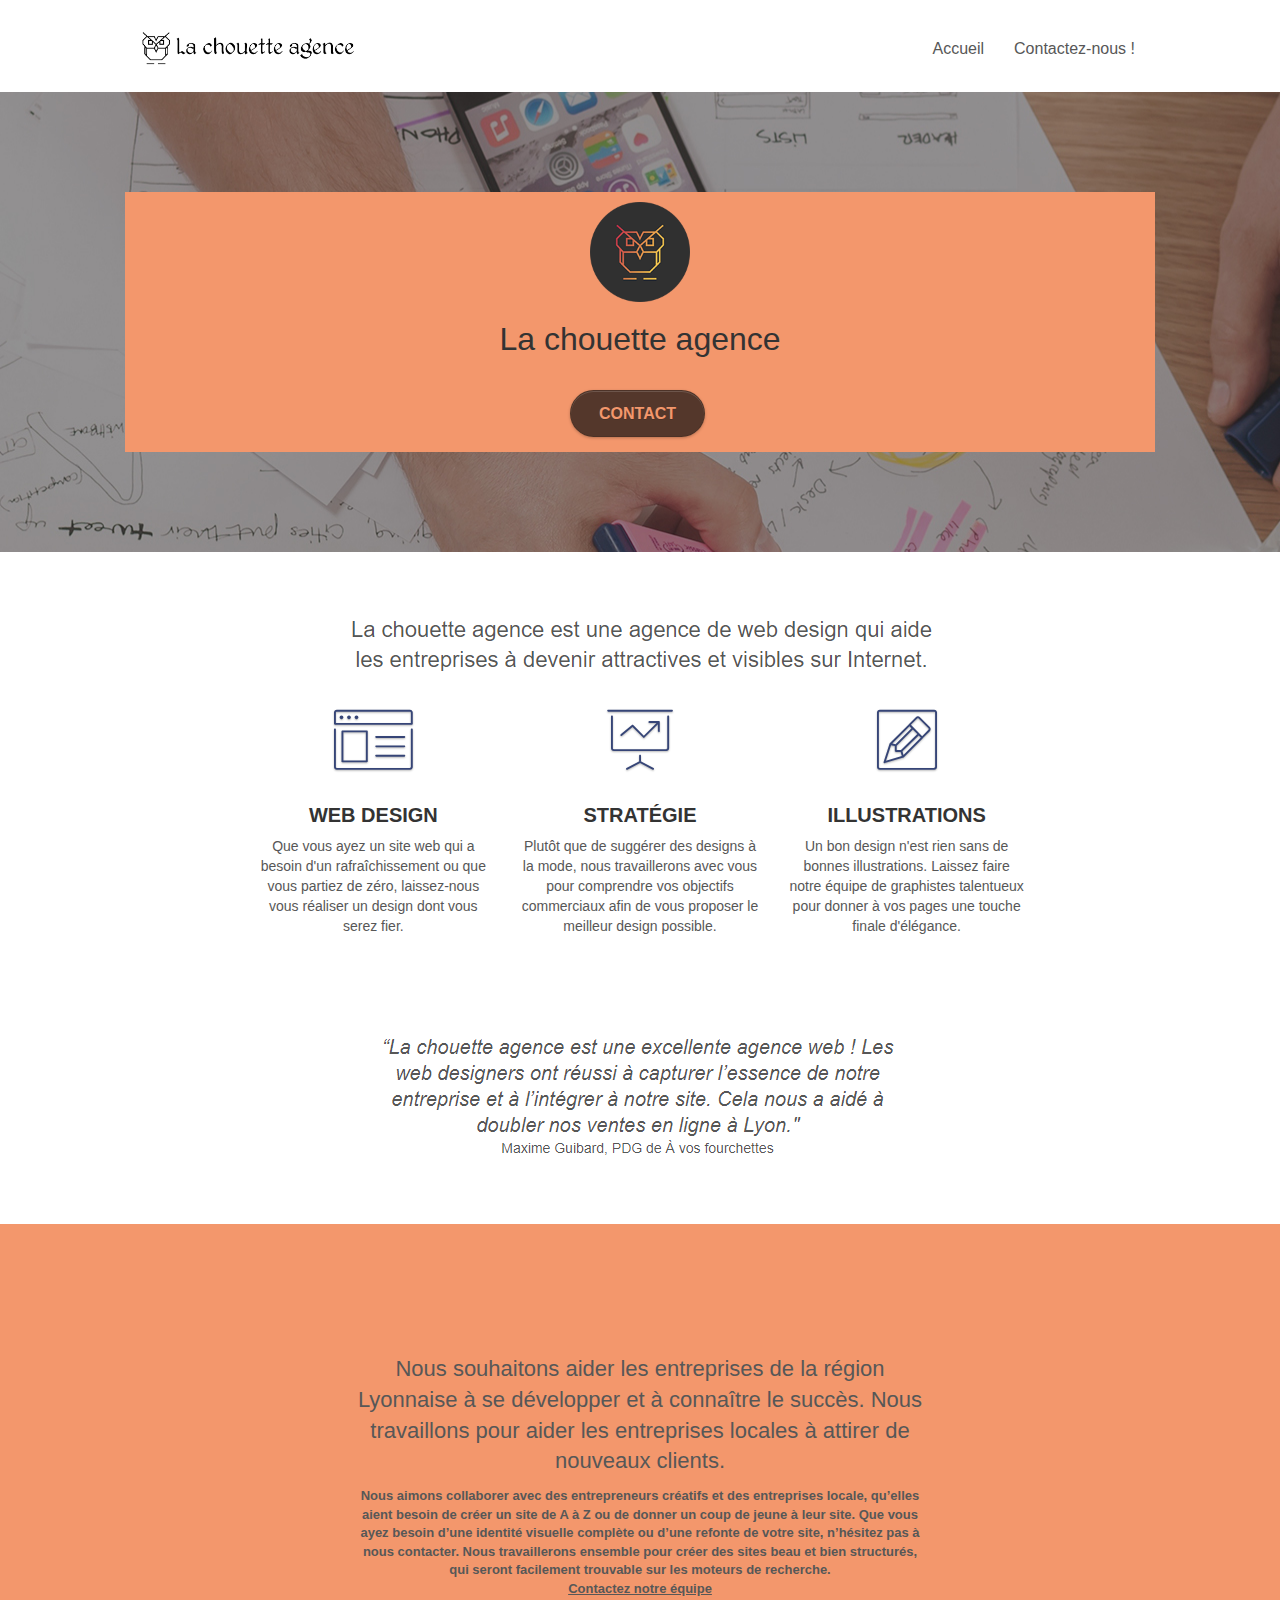
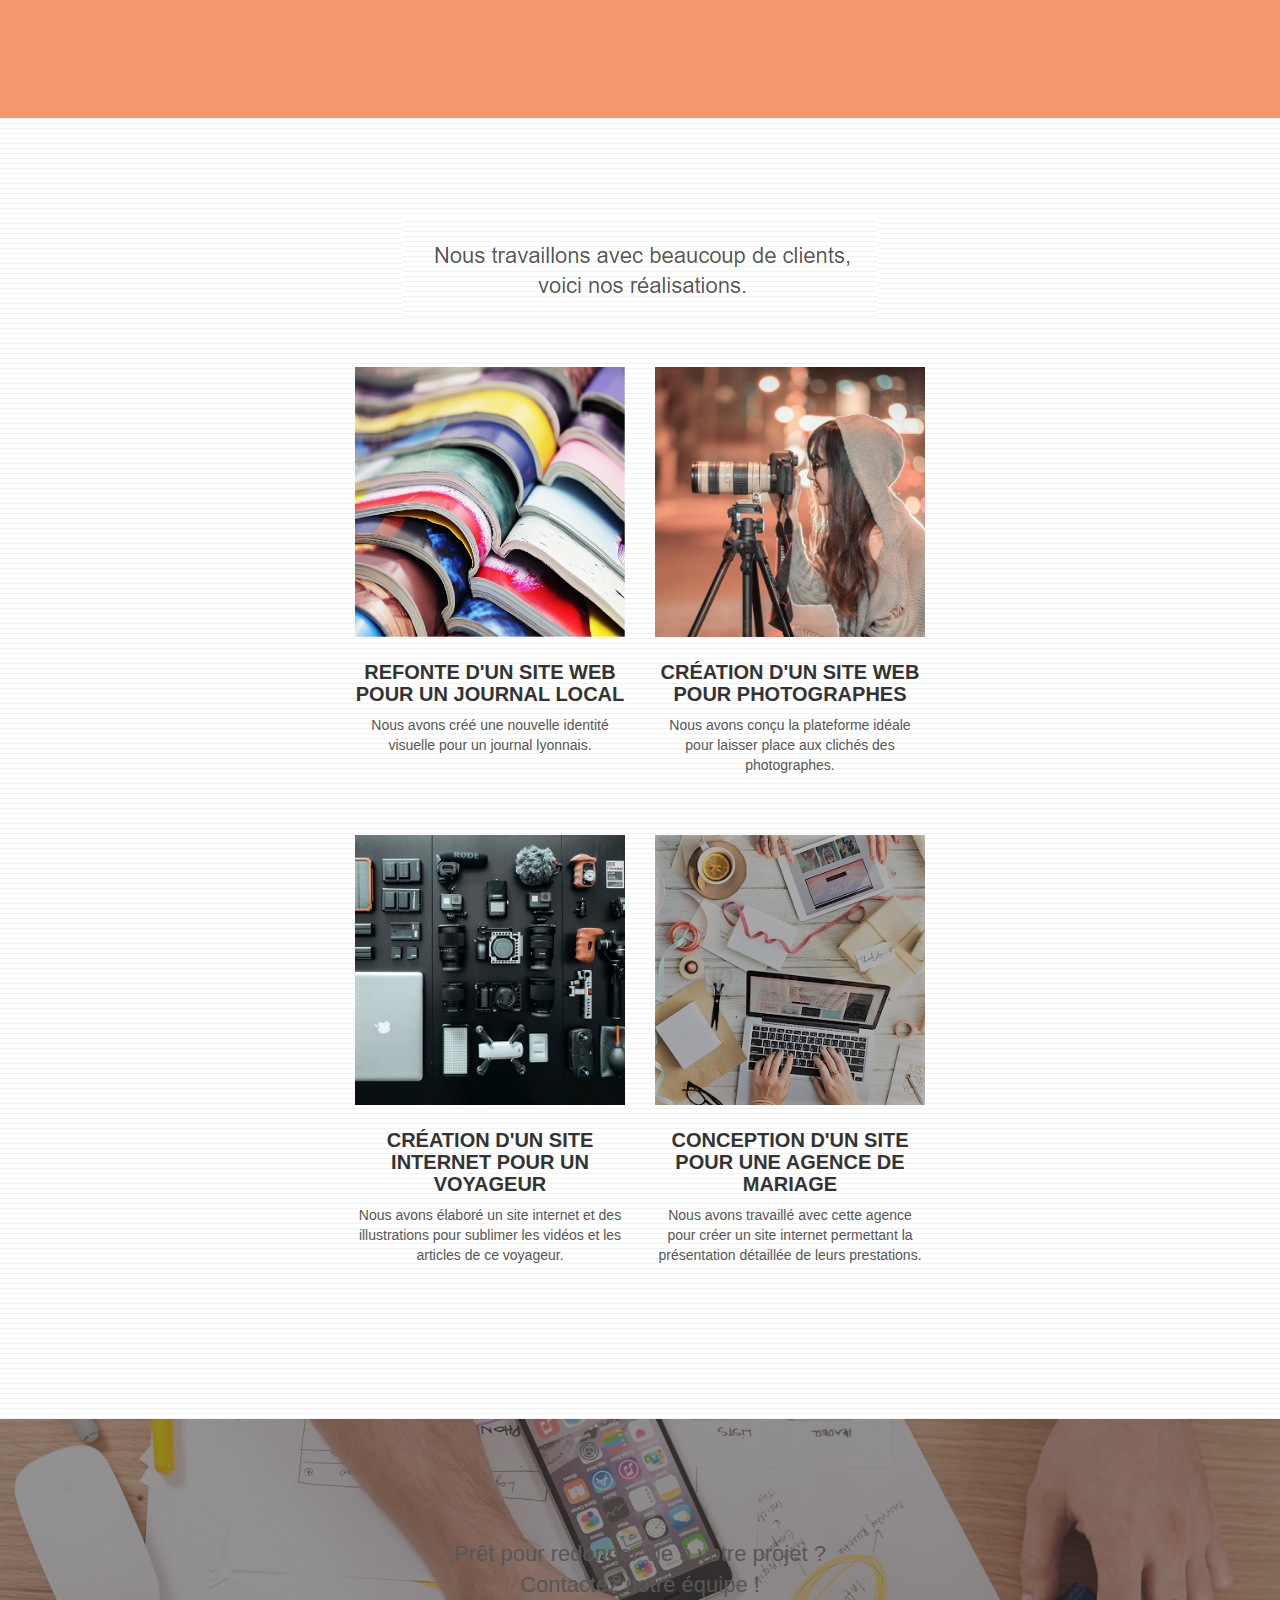
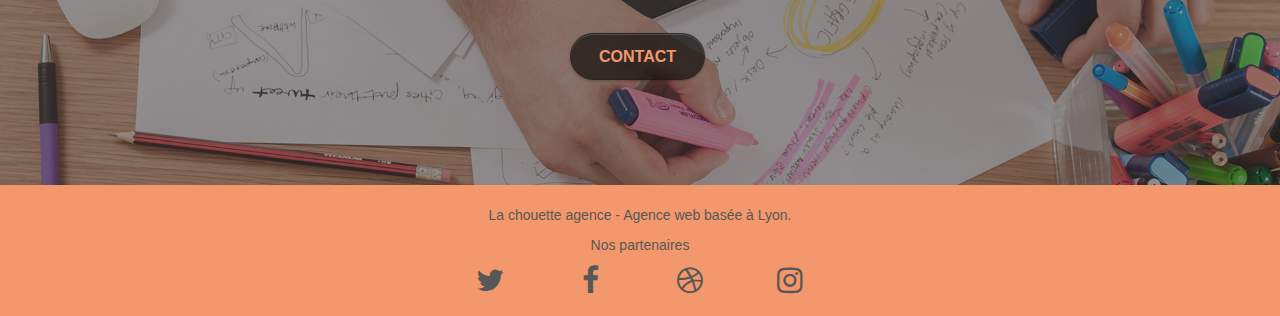
==== index.html @ 0c3d4f20 "More correction mint" ====
<!doctype html>
<html lang="fr">
<head>
    <meta charset="utf-8">
    <meta name="keywords" content="seo, google, site web, site internet, agence design paris, agence design, agence design,agence design,agence design,agence design,agence design,agence design,agence design,agence design">
    <meta name="description" content="">
    <meta name="viewport" content="width=device-width, initial-scale=1.0, viewport-fit=cover">
    <link rel="shortcut icon" type="image/png" href="favicon.jpg">
    
	<link rel="stylesheet" type="text/css" href="./css/bootstrap.css">
	<link rel="stylesheet" type="text/css" href="style.css">
	<link rel="stylesheet" type="text/css" href="./css/font-awesome.css">
	<link rel="stylesheet" type="text/css" href="./css/et-line.css">
	
    
	<script src="./js/jquery-2.1.0.js"></script>
	<script src="./js/bootstrap.js"></script>
	<script src="./js/blocs.js"></script>
	<script src="./js/jquery.touchSwipe.js" defer></script>
	<script src="./js/gmaps.js"></script>

    <title>La Chouette agence entreprise Lyon</title>

    
<!-- Analytics -->
 
<!-- Analytics END -->
    
</head>
<body>
<!-- Principal conteneur -->
<div class="page-container">
    
<!-- bloc-0 -->
<div class="bloc bgc-white l-bloc " id="bloc-0">
	<div class="container bloc-sm">

		<nav class="navbar row">
			<div class="navbar-header">
				<a class="navbar-brand" href="index.html"><img src="img/la-chouette-agence.png" alt="paris web design logo agence web meilleure agence" height="40" /></a>
				<button id="nav-toggle" type="button" class="ui-navbar-toggle navbar-toggle" data-toggle="collapse" data-target=".navbar-1">
					<span class="sr-only">Toggle navigation</span><span class="icon-bar"></span><span class="icon-bar"></span><span class="icon-bar"></span>
				</button>
			</div>
			<div class="collapse navbar-collapse navbar-1 special-dropdown-nav">
				<ul class="site-navigation nav navbar-nav">
					<li>
						<a href="index.html" title="Accueil - La chouette agence">Accueil</a>
					</li>
					<li>
					</li>
					<li>
						<a href="contact-page.html" title="Formulaire de contact">Contactez-nous !</a>
					</li>
				</ul>
			</div>
		</nav>
	</div>
</div>
<!-- bloc-0 END -->

<!-- bloc-1-presentation -->
<div class="bloc bgc-dark-slate-blue bg-banniere d-bloc bg-t-edge bloc-bg-texture texture-paper b-parallax" id="bloc-1-hero">
	<div class="container bloc-lg">
		<div class="row tight-width-background">
			<div class="col-sm-12">
				<img src="img/logo.png" class="center-block image-resize-mode" width="100" alt="La chouette agence, agence web paris, création logo paris" />
				<h1 class="text-center hero-bloc-text ">
					La chouette agence
				</h1>
				<div class="text-center">
					<a href="contact-page.html" class="btn btn-lg btn-clean btn-rd cta-hero btn-atomic-tangerine" id="cta-hero">Contact</a>
				</div>
			</div>
		</div>
	</div>
</div>
<!-- bloc-1-presentation END -->

<!-- bloc-2-services -->
<div class="bloc bgc-white l-bloc" id="bloc-2-services">
	<div class="container bloc-md">
		<div class="row">
			<div class="col-sm-12 text-center">
				<img alt="agence web, agence web paris, web design paris, stratégie web" src="img/title.png" />
			</div>
		</div>
		<div class="row voffset-lg med-width-whitespace">
			<div class="col-sm-4">
				<div class="text-center">
					<span class="et-icon-browser sm-shadow icon-dark-slate-blue icons icon-lg"></span>
				</div>
				<h3 class="text-center">
					Web design
				</h3>
				<p class="text-center ">
					Que vous ayez un site web qui a besoin d'un rafraîchissement ou que vous partiez de zéro, laissez-nous vous réaliser un design dont vous serez fier.
				</p>
			</div>
			<div class="col-sm-4">
				<div class="text-center">
					<span class="et-icon-presentation sm-shadow icon-dark-slate-blue icons icon-lg"></span>
				</div>
				<h3 class="text-center">
					Stratégie
				</h3>
				<p class="text-center ">
					Plutôt que de suggérer des designs à la mode, nous travaillerons avec vous pour comprendre vos objectifs commerciaux afin de vous proposer le meilleur design possible.<br>
				</p>
			</div>
			<div class="col-sm-4">
				<div class="text-center">
					<span class="et-icon-edit sm-shadow icon-dark-slate-blue icons icon-lg"></span>
				</div>
				<h3 class="text-center">
					Illustrations
				</h3>
				<p class="text-center ">
					Un bon design n'est rien sans de bonnes illustrations. Laissez faire notre équipe de graphistes talentueux pour donner à vos pages une touche finale d'élégance.
				</p>
			</div>
		</div>
		<div class="row voffset-lg voffset">
			<div class="col-xs-12 col-md-8 col-md-offset-2 text-center">
				<img alt="agence web, agence web paris, web design paris, stratégie web" src="img/citation.png" />
			</div>
		</div>
	</div>
</div>
<!-- bloc-2-services END -->

<!-- bloc-3-what-i-do -->
<div class="bloc bgc-atomic-tangerine bg-presentation d-bloc bloc-bg-texture texture-paper b-parallax" id="bloc-3-what-i-do">
	<div class="container bloc-lg">
		<div class="row tight-width-whitespace tangerine-background">
			<div class="col-sm-12">
				<h2 class="text-center">
					Nous souhaitons aider les entreprises de la région Lyonnaise à se développer et à connaître le succès. Nous travaillons pour aider les entreprises locales à attirer de nouveaux clients.<br>
				</h2>
				<p class="text-center font">
					Nous aimons collaborer avec des entrepreneurs créatifs et des entreprises locale, qu’elles aient besoin de créer un site de A à Z ou de donner un coup de jeune à leur site. Que vous ayez besoin d’une identité visuelle complète ou d’une refonte de votre site, n’hésitez pas à nous contacter. Nous travaillerons ensemble pour créer des sites beau et bien structurés, qui seront facilement trouvable sur les moteurs de recherche.	
					<br>
					<a class="bold-link" href="contact-page.html">Contactez notre équipe</a><br>
				</p>
			</div>
		</div>
	</div>
</div>
<!-- bloc-3-what-i-do END -->

<!-- bloc-4-portfolio -->
<div class="bloc bgc-white bg-lines-h2-bg bg-repeat l-bloc">
	<div class="container bloc-lg">
		<div class="row">
			<div class="col-sm-12 text-center">
				<img alt="agence web, agence web paris, web design paris, stratégie web" src="img/title2.png" />
			</div>
		</div>
		<div class="row tight-width-whitespace portfolio-row">
			<div class="col-sm-6">
				<a href="#" data-lightbox="img/1.jpg" data-gallery-id="gallery-1" data-caption="Refonte d'un site web pour un journal local" data-frame="snapshot-lb"><img src="img/1.jpg" alt="paris web design logo agence web meilleure agence et refonte site web journal" class="img-responsive portfolio-thumb" /></a>
				<h3 class="text-center">
					Refonte d'un site web pour un journal local
				</h3>
				<p class="text-center">
					Nous avons créé une nouvelle identité visuelle pour un journal lyonnais.
				</p>
			</div>
			<div class="col-sm-6">
				<a href="#" data-lightbox="img/2.jpg" data-gallery-id="gallery-1" data-caption="Création d'un site web pour photographes" data-frame="snapshot-lb"><img src="img/2.jpg" class="img-responsive portfolio-thumb" alt="paris web design logo agence web meilleure agence, Création d'un site web pour photographes" /></a>
				<h3 class="text-center">
					Création d'un site web pour photographes
				</h3>
				<p class="text-center">
					Nous avons conçu la plateforme idéale pour laisser place aux clichés des photographes.
				</p>
			</div>
		</div>
		<div class="row tight-width-whitespace portfolio-row">
			<div class="col-sm-6">
				<a href="#" data-lightbox="img/3.bmp" data-gallery-id="gallery-1" data-caption="Création d'un site internet pour un voyageur" data-frame="snapshot-lb"><img src="img/3.bmp" class="img-responsive portfolio-thumb" alt="paris web design logo agence web meilleure agence, Création d'un site web pour voyageur"/></a>
				<h3 class="text-center">
					Création d'un site internet pour un voyageur
				</h3>
				<p class="text-center">
					Nous avons élaboré un site internet et des illustrations pour sublimer les vidéos et les articles de ce voyageur.
				</p>
			</div>
			<div class="col-sm-6">
				<a href="#" data-lightbox="img/4.bmp" data-gallery-id="gallery-1" data-caption="Conception d'un site pour une agence de mariage" data-frame="snapshot-lb"><img src="img/4.bmp" class="img-responsive portfolio-thumb" alt="paris web design logo agence web meilleure agence, Création d'un site web pour agence de mariage" /></a>
				<h3 class="text-center">
					Conception d'un site pour une agence de mariage
				</h3>
				<p class="text-center">
					Nous avons travaillé avec cette agence pour créer un site internet permettant la présentation détaillée de leurs prestations.
				</p>
			</div>
		</div>
	</div>
</div>
<!-- bloc-4-portfolio END -->

<!-- bloc-5-cta -->
<div class="bloc bgc-dark-slate-blue bg-banniere d-bloc bloc-bg-texture texture-paper" id="bloc-5-cta">
	<div class="container bloc-lg">
		<div class="row">
			<h2 class="text-center">
				Prêt pour redonner vie à votre projet ?<br>Contactez notre équipe !
			</h2>
			<div class="col-sm-12 text-center">
				<a href="contact-page.html" class="btn btn-atomic-tangerine btn-clean btn-rd btn-lg cta-hero">Contact</a>
			</div>
		</div>
	</div>
</div>
<!-- bloc-5-cta END -->

<!-- Footer - bloc-8 -->
<div class="bloc bgc-atomic-tangerine d-bloc" id="bloc-8">
	<div class="container bloc-sm">
		<div class="row background-color contact">
			<div class="col-sm-12">
				<p class="text-center white">
					La chouette agence - Agence web basée à Lyon.<br>
				</p>
				<div class="text-center partnair">
				<a href="#">Nos partenaires</a>
			</div>
			</div>
				<div class="row row-no-gutters social">
					<div class="col-sm-3">
						<div class="text-center">
							<a class="social" href="index.html"><span class="fa fa-twitter icon-md"></span></a>
						</div>
					</div>
					<div class="col-sm-3">
						<div class="text-center">
							<a class="social" href="index.html"><span class="fa fa-facebook icon-md"></span></a>
						</div>
					</div>
					<div class="col-sm-3">
						<div class="text-center">
							<a class="social" href="index.html"><span class="fa fa-dribbble icon-md"></span></a>
						</div>
					</div>
					<div class="col-sm-3">
						<div class="text-center">
							<a class="social" href="index.html"><span class="fa fa-instagram icon-md"></span></a>
						</div>
					</div>
				</div>

		</div>
	</div>
</div>
<!-- Footer - bloc-8 END -->

</div>
<!-- Principal conteneur END -->
    

</body>
</html>
---- style.css ----
body {
    margin: 0;
    padding: 0;
    background: #FFF;
    overflow-x: hidden;
    -webkit-font-smoothing: antialiased;
    -moz-osx-font-smoothing: grayscale;
}

a,
button {
    transition: all .3s ease-in-out;
    outline: none!important;
}

a:hover {
    text-decoration: none;
    cursor: pointer;
}

#page-loading-blocs-notifaction {
    position: fixed;
    top: 0;
    bottom: 0;
    width: 100%;
    z-index: 100000;
    background: #FFFFFF url("img/pageload-spinner.gif") no-repeat center center;
}

.bloc {
    width: 100%;
    clear: both;
    background: 50% 50% no-repeat;
    padding: 0 50px;
    -webkit-background-size: cover;
    -moz-background-size: cover;
    -o-background-size: cover;
    background-size: cover;
    position: relative;
}

.bloc .container {
    padding-left: 0;
    padding-right: 0;
}

.bloc-lg {
    padding: 100px 50px;
}

.bloc-md {
    padding: 50px;
}

.bloc-sm {
    padding: 20px 50px;
}

.bg-center,
.bg-l-edge,
.bg-r-edge,
.bg-t-edge,
.bg-b-edge,
.bg-tl-edge,
.bg-bl-edge,
.bg-tr-edge,
.bg-br-edge,
.bg-repeat {
    -webkit-background-size: auto!important;
    -moz-background-size: auto!important;
    -o-background-size: auto!important;
    background-size: auto!important;
}

.bg-repeat {
    background: repeat;
}

.bg-t-edge {
    background: top no-repeat;
}

.bloc-bg-texture::before {
    content: "";
    background-size: 2px 2px;
    position: absolute;
    top: 0;
    bottom: 0;
    left: 0;
    right: 0;
}
/* Texture à retirer */
/* .texture-paper::before {
    background: url("img/texture-paper.png");
    background-size: 280px 280px;
} */

.b-parallax {
    background-attachment: fixed;
}
.voffset {
    margin-top: 30px;
}

.voffset-lg {
    margin-top: 80px;
}

#bloc-1-hero h1 {
    font-size: 32px;
}

.navbar {
    margin-bottom: 0;
    z-index: 1;
}

.navbar-brand {
    height: auto;
    padding: 3px 15px;
    font-size: 25px;
    font-weight: normal;
    font-weight: 600;
    line-height: 44px;
}

.navbar-brand img {
    max-height: 200px;
    margin: 0 5px 0 0;
    display: inline;
}

.navbar-brand img[src$=svg] {
    min-width: 100px;
}

.nav-center .navbar-brand img {
    margin: 0;
}

.navbar .nav {
    padding-top: 2px;
    margin-right: -16px;
    float: right;
    z-index: 1;
}

.nav > li {
    float: left;
    margin-top: 4px;
    font-size: 16px;
}

.navbar-nav .open .dropdown-menu > li > a {
    text-align: inherit;
}

.nav > li a:hover,
.nav > li a:focus {
    background: transparent;
}

.navbar-toggle {
    margin: 10px 10px 0 0;
    border: 0px;
}

.navbar-toggle:hover {
    background: transparent!important;
}

.navbar-toggle .icon-bar {
    background-color: rgba(0, 0, 0, .5);
    width: 26px;
}

.nav-invert .navbar .nav {
    float: left;
}

.nav-invert .navbar-header,
.nav-invert .navbar-brand {
    float: right;
    position: relative;
    z-index: 2;
}

@media (min-width: 768px) {
    .site-navigation {
        position: absolute;
        top: 50%;
        right: 20px;
        transform: translate(0, -50%);
        -webkit-transform: translateY(-50%);
    }
    .nav > li .dropdown-menu a,
    .nav > li .dropdown-menu a:hover {
        color: #484848;
    }
    .nav-invert .site-navigation {
        left: 0;
        right: 0;
    }
    .nav-center {
        text-align: center;
    }
    .nav-center .navbar-header {
        width: 100%;
    }
    .nav-center .navbar-header,
    .nav-center .navbar-brand,
    .nav-center .nav > li {
        float: none;
        display: inline-block;
    }
    .nav-center .site-navigation {
        position: relative;
        width: 100%;
        right: 0;
        margin-right: 0px;
        margin-top: 20px;
    }
    .nav-center.mini-nav .navbar-toggle {
        float: none;
        margin: 10px auto 0;
    }
}

.nav > li > .dropdown a {
    background: none!important;
    display: block;
    padding: 14px 15px;
}

nav .caret {
    margin: 0 5px;
}

.dropdown-menu .dropdown-menu {
    top: -8px;
    left: 100%;
}

.dropdown-menu .dropmenu-flow-right {
    top: 100%;
    left: 0;
    margin-left: -1px;
    border-top-left-radius: 0;
    border-top-right-radius: 0;
}

.dropdown-menu .dropdown span {
    border: 4px solid black;
    border-top-color: transparent;
    border-right-color: transparent;
    border-bottom-color: transparent;
    margin: 6px -5px 0 0!important;
    float: right;
}

.btn {
    margin: 0 5px 5px 0;
}

.btn.pull-right {
    margin: 0 0 5px 5px;
}

.btn-d,
.btn-d:hover,
.btn-d:focus {
    color: #FFF;
    background: rgba(0, 0, 0, .3);
}

button {
    outline: none!important;
}

.btn-rd {
    border-radius: 40px;
}

.btn-clean {
    border: 1px solid rgba(0, 0, 0, .08);
    border-bottom-color: rgba(0, 0, 0, .1);
    text-shadow: 0 1px 0 rgba(0, 0, 1, .1);
    box-shadow: 0 1px 3px rgba(0, 0, 1, .25), inset 0 1px 0 0 rgba(255, 255, 255, .15);
}

.icon-md {
    font-size: 30px!important;
}

.icon-lg {
    font-size: 60px!important;
}

.sm-shadow {
    text-shadow: 0 1px 2px rgba(0, 0, 0, .3);
}

.panel-sq,
.panel-sq .panel-heading,
.panel-sq .panel-footer {
    border-radius: 0;
}

.panel-rd {
    border-radius: 30px;
}

.panel-rd .panel-heading {
    border-radius: 29px 29px 0 0;
}

.panel-rd .panel-footer {
    border-radius: 0 0 29px 29px;
}

.text-center__partnair a{
    text-decoration: none;
    
}

.form-control {
    border-color: rgba(0, 0, 0, .1);
    box-shadow: none;
}

.scrollToTop {
    width: 40px;
    height: 40px;
    position: fixed;
    bottom: 20px;
    right: 20px;
    opacity: 0;
    z-index: 500;
    transition: all .3s ease-in-out;
}

.scrollToTop span {
    margin-top: 6px;
}

.showScrollTop {
    font-size: 14px;
    opacity: 1;
}

a[data-lightbox] {
    position: relative;
    display: block;
    text-align: center;
}

a[data-lightbox]:hover::before {
    content: "+";
    font-family: "HelveticaNeue-Light", "Helvetica Neue Light", "Helvetica Neue", Helvetica, Arial;
    font-size: 32px;
    width: 50px;
    height: 50px;
    margin-left: -25px;
    border-radius: 50%;
    background: rgba(0, 0, 0, .6);
    color: #FFF;
    font-weight: 100;
    z-index: 1;
    position: absolute;
    top: 50%;
    transform: translateY(-50%);
    -webkit-transform: translateY(-50%);
}

a[data-lightbox]:hover img {
    opacity: 0.6;
    -webkit-animation-fill-mode: none;
    animation-fill-mode: none;
}

#lightbox-modal {
    display: flex;
    align-items: center;
}

#lightbox-modal .modal-dialog {
    width: 90%;
    max-width: 900px;
    margin: 0 auto 0;
}

#lightbox-modal .modal-dialog img {
    max-height: 90vh;
    margin: 0 auto;
}

.lightbox-caption {
    padding: 20px;
    color: #FFF;
    background: rgba(0, 0, 0, .5);
    position: absolute;
    left: 15px;
    right: 15px;
    bottom: 5px;
}

.close-lightbox {
    color: #FFF;
    font-size: 30px;
    position: absolute;
    top: 20px;
    right: 20px;
    z-index: 20;
    background: rgba(0, 0, 0, .5);
    border: none;
    line-height: 30px;
    padding: 0 9px 5px;
    opacity: 0.3;
}

.close-lightbox:hover,
.next-lightbox:hover,
.prev-lightbox:hover {
    opacity: 1.0;
    color: #FFF;
}

.next-lightbox,
.prev-lightbox {
    font-size: 20px;
    color: rgba(255, 255, 255, .9);
    background: rgba(0, 0, 0, .5);
    transition: all .2s ease-in-out;
    position: absolute;
    top: 45%;
    z-index: 1;
    opacity: 0.4;
}

.next-lightbox {
    padding: 6px 8px 1px 13px;
    right: 25px;
}

.prev-lightbox {
    padding: 6px 13px 1px 10px;
    left: 25px;
}

.snapshot-lb .modal-body {
    padding-bottom: 45px;
}

.snapshot-lb .lightbox-caption {
    padding: 0;
    color: rgba(0, 0, 0, .5);
    background: none;
}

h1,
h2,
h3,
h4,
h5,
h6,
p,
label,
.btn,
a {
    font-family: "helvetica";
    font-weight: 400;
    color: #575757!important;
}

.container {
    max-width: 1000px;
}

.hero-bloc-text {
    font-size: 38px;
}

.hero-bloc-text-sub {
    font-size: 36px;
}

.statement-bloc-text {
    line-height: 26px;
    font-style: italic;
    font-size: 20px;
    text-align: center;
    font-weight: lighter;
    max-width: 520px;
    margin: auto auto auto auto;
}

.tight-width-whitespace {
    max-width: 600px;
    margin: auto auto auto auto;

}

.h1 {
    font-size: 20px;
    font-family: "Open Sans";
}

.cta-hero {
    margin-top: 22px;
    color: #FFFFFF!important;
    text-transform: uppercase;
    padding: 12px 28px 12px 28px;
    font-size: 16px;
    font-weight: 700;
}

.social {
    max-width: 400px;
    margin: auto auto auto auto;
}

h2 {
    font-size: 22px;
    line-height: 1.4em;
}

h3 {
    font-size: 20px;
    text-transform: uppercase;
    font-weight: 700;
    color: #333333!important;
}

.med-width-whitespace {
    max-width: 800px;
    margin: auto auto auto auto;
    box-shadow: 0px 0px 0px #000000;
}

h1 {
    color: #333333!important;
}

h4 {
    color: #333333!important;
}

.icons {
    margin-bottom: 14px;
    margin-top: 24px;
}

.font {
   
    font-weight: 600;
    font-size: small;
}

.portfolio-thumb {
    margin-bottom: 24px;
    width: 100%;
}

.portfolio-row {
    margin-bottom: 44px;
    margin-top: 50px;
}

.avatar {
    box-shadow: 0px 4px 9px rgba(0, 0, 0, 0.3);
}

.tangerine-background {
    background-color: #f3976c;
    padding-top: 10px;
    padding-bottom: 10px;
}

.bold-link {
    font-weight: 900;
    text-decoration: underline!important;
}

.bgc-white {
    background-color: #FFFFFF;
}

.bgc-dark-slate-blue {
    background-color: #364577;
}

.bgc-atomic-tangerine {
    background-color: #F3976C;
}

.btn-atomic-tangerine {
    background: rgba(19, 17, 17, 0.712);
    color: #F3976C!important;
}

.btn-atomic-tangerine:hover {
    background: black!important;
    color: #F3976C!important;
}
.tight-width-background { 
background-color: #f3976c;
padding-top: 10px;
padding-bottom: 10px;

}

.ltc-atomic-tangerine {
    color: #F3976C!important;
}

.ltc-atomic-tangerine:hover {
    color: #c27956!important;
}

.icon-dark-slate-blue {
    color: #364577!important;
    border-color: #364577!important;
}

.bg-dots-bg {
    background-image: url("img/dots-bg.png");
}

.bg-lines-h2-bg {
    background-image: url("img/lines-h2-bg.png");
}

.bg-banniere {
    background-image: url("img/la-chouette-agence-banniere.jpg");
}

.bg-presentation {
    background-image: url("img/image-de-presentation.bmp");
}

.partnair { 
    text-decoration: none;
}
.col-sm-3 { 
    padding-top: 1rem;
}

@media (max-width: 1024px) {

    .bloc.full-width-bloc,
    .bloc-tile-2.full-width-bloc .container,
    .bloc-tile-3.full-width-bloc .container,
    .bloc-tile-4.full-width-bloc .container {
        padding-left: 0;
        padding-right: 0;
    }
}

@media (max-width: 992px) and (min-width: 768px) {
    .navbar .nav {
        max-width: 80%
    }
    .nav-center.navbar .nav {
        max-width: 100%
    }
}

@media only screen and (min-device-width: 768px) and (max-device-width: 1024px) and (orientation: landscape) {
    .b-parallax {
        background-attachment: scroll;
    }
}

@media only screen and (min-device-width: 1024px) and (max-device-width: 1366px) and (-webkit-min-device-pixel-ratio: 1.5) {
    .b-parallax {
        background-attachment: scroll;
    }
}

@media (max-width: 991px) {
    .container {
        width: 100%;
    }
    .b-parallax {
        background-attachment: scroll;
    }
    .page-container,
    #hero-bloc {
        overflow-x: hidden;
        position: relative;
    }
    .bloc {
        padding-left: constant(safe-area-inset-left);
        padding-right: constant(safe-area-inset-right);
    }
    .bloc-group,
    .bloc-group .bloc {
        display: block;
        width: 100%;
    }
    .bloc-fill-screen .fill-bloc-top-edge,
    .bloc-fill-screen .fill-bloc-bottom-edge {
        padding-left: constant(safe-area-inset-left);
        padding-right: constant(safe-area-inset-right);
    }
}

@media (max-width: 767px) {
    .page-container {
        overflow-x: hidden;
        position: relative;
    }
    h1,
    h2,
    h3,
    h4,
    h5,
    h6,
    p,
    .b-parallax {
        background-attachment: scroll;
    }
    .navbar .nav {
        padding-top: 0;
        border-top: 1px solid rgba(0, 0, 0, .2);
        float: none!important;
    }
    .navbar.row {
        margin-left: 0;
        margin-right: 0;
    }
    .site-navigation {
        position: inherit;
        transform: none;
        -webkit-transform: none;
        -ms-transform: none;
    }
    .nav > li {
        margin-top: 0;
        border-bottom: 1px solid rgba(0, 0, 0, .1);
        background: rgba(0, 0, 0, .05);
        text-align: left;
        padding-left: 15px;
        width: 100%;
    }
    .nav > li:hover {
        background: rgba(0, 0, 0, .08);
    }
    .dropdown .dropdown a .caret {
        float: none;
        margin: 5px 0 0 10px!important;
        border: 4px solid black;
        border-bottom-color: transparent;
        border-right-color: transparent;
        border-left-color: transparent;
    }
    #hero-bloc .navbar .nav {
        background: rgba(0, 0, 0, .8);
    }
    #hero-bloc .navbar .nav a {
        color: rgba(255, 255, 255, .6);
    }
    .hero {
        padding: 50px 0;
    }
    .hero-nav {
        left: -1px;
        right: -1px;
    }
    .navbar-collapse {
        padding: 0;
        overflow-x: hidden;
        -webkit-box-shadow: none;
        box-shadow: none;
    }
    .navbar-brand img {
        max-height: 40px;
        width: auto;
    }
    .nav-invert .navbar-header {
        float: none;
        width: 100%;
    }
    .nav-invert .navbar-toggle {
        float: left;
        margin-left: 10px;
    }
    .bloc {
        padding-left: 0;
        padding-right: 0;
    }
    .bloc-xxl,
    .bloc-xl,
    .bloc-lg {
        padding: 40px 0;
    }
    .bloc-sm,
    .bloc-md {
        padding-left: 0;
        padding-right: 0;
    }
    .bloc-tile-2 .container,
    .bloc-tile-3 .container,
    .bloc-tile-4 .container,
    .bloc-fill-screen .fill-bloc-top-edge,
    .bloc-fill-screen .fill-bloc-bottom-edge {
        padding-left: 0;
        padding-right: 0;
    }
    .a-block {
        padding: 0 10px;
    }
    .btn-dwn {
        display: none;
    }
    .voffset {
        margin-top: 5px;
    }
    .voffset-md {
        margin-top: 20px;
    }
    .voffset-lg {
        margin-top: 30px;
    }
    form {
        padding: 5px;
    }
    .close-lightbox {
        display: inline-block;
    }
    .blocsapp-device-iphone5 {
        background-size: 216px 425px;
        padding-top: 60px;
        width: 216px;
        height: 425px;
    }
    .blocsapp-device-iphone5 img {
        width: 180px;
        height: 320px;
    }
}

@media (max-width: 400px) {
    .bloc {
        padding-left: 0;
        padding-right: 0;
    }
}

@media (max-width: 767px) {
    .bloc-mob-center-text {
        text-align: center;
    }
}
---- css/et-line.css ----
@font-face {
    font-family: et-line;
    src: url(../fonts/et-line.eot);
    src: url(../fonts/et-line.eot?#iefix) format('embedded-opentype'), url(../fonts/et-line.woff) format('woff'), url(../fonts/et-line.ttf) format('truetype'), url(../fonts/et-line.svg#et-line) format('svg');
    font-weight: 400;
    font-style: normal
}

.et-icon-adjustments,
.et-icon-alarmclock,
.et-icon-anchor,
.et-icon-aperture,
.et-icon-attachment,
.et-icon-bargraph,
.et-icon-basket,
.et-icon-beaker,
.et-icon-bike,
.et-icon-book-open,
.et-icon-briefcase,
.et-icon-browser,
.et-icon-calendar,
.et-icon-camera,
.et-icon-caution,
.et-icon-chat,
.et-icon-circle-compass,
.et-icon-clipboard,
.et-icon-clock,
.et-icon-cloud,
.et-icon-compass,
.et-icon-desktop,
.et-icon-dial,
.et-icon-document,
.et-icon-documents,
.et-icon-download,
.et-icon-dribbble,
.et-icon-edit,
.et-icon-envelope,
.et-icon-expand,
.et-icon-facebook,
.et-icon-flag,
.et-icon-focus,
.et-icon-gears,
.et-icon-genius,
.et-icon-gift,
.et-icon-global,
.et-icon-globe,
.et-icon-googleplus,
.et-icon-grid,
.et-icon-happy,
.et-icon-hazardous,
.et-icon-heart,
.et-icon-hotairballoon,
.et-icon-hourglass,
.et-icon-key,
.et-icon-laptop,
.et-icon-layers,
.et-icon-lifesaver,
.et-icon-lightbulb,
.et-icon-linegraph,
.et-icon-linkedin,
.et-icon-lock,
.et-icon-magnifying-glass,
.et-icon-map,
.et-icon-map-pin,
.et-icon-megaphone,
.et-icon-mic,
.et-icon-mobile,
.et-icon-newspaper,
.et-icon-notebook,
.et-icon-paintbrush,
.et-icon-paperclip,
.et-icon-pencil,
.et-icon-phone,
.et-icon-picture,
.et-icon-pictures,
.et-icon-piechart,
.et-icon-presentation,
.et-icon-pricetags,
.et-icon-printer,
.et-icon-profile-female,
.et-icon-profile-male,
.et-icon-puzzle,
.et-icon-quote,
.et-icon-recycle,
.et-icon-refresh,
.et-icon-ribbon,
.et-icon-rss,
.et-icon-sad,
.et-icon-scissors,
.et-icon-scope,
.et-icon-search,
.et-icon-shield,
.et-icon-speedometer,
.et-icon-strategy,
.et-icon-streetsign,
.et-icon-tablet,
.et-icon-target,
.et-icon-telescope,
.et-icon-toolbox,
.et-icon-tools,
.et-icon-tools-2,
.et-icon-trophy,
.et-icon-tumblr,
.et-icon-twitter,
.et-icon-upload,
.et-icon-video,
.et-icon-wallet,
.et-icon-wine {
    font-family: et-line;
    speak: none;
    font-style: normal;
    font-weight: 400;
    font-variant: normal;
    text-transform: none;
    line-height: 1;
    -webkit-font-smoothing: antialiased;
    -moz-osx-font-smoothing: grayscale;
    display: inline-block
}

.et-icon-mobile:before {
    content: "\e000"
}

.et-icon-laptop:before {
    content: "\e001"
}

.et-icon-desktop:before {
    content: "\e002"
}

.et-icon-tablet:before {
    content: "\e003"
}

.et-icon-phone:before {
    content: "\e004"
}

.et-icon-document:before {
    content: "\e005"
}

.et-icon-documents:before {
    content: "\e006"
}

.et-icon-search:before {
    content: "\e007"
}

.et-icon-clipboard:before {
    content: "\e008"
}

.et-icon-newspaper:before {
    content: "\e009"
}

.et-icon-notebook:before {
    content: "\e00a"
}

.et-icon-book-open:before {
    content: "\e00b"
}

.et-icon-browser:before {
    content: "\e00c"
}

.et-icon-calendar:before {
    content: "\e00d"
}

.et-icon-presentation:before {
    content: "\e00e"
}

.et-icon-picture:before {
    content: "\e00f"
}

.et-icon-pictures:before {
    content: "\e010"
}

.et-icon-video:before {
    content: "\e011"
}

.et-icon-camera:before {
    content: "\e012"
}

.et-icon-printer:before {
    content: "\e013"
}

.et-icon-toolbox:before {
    content: "\e014"
}

.et-icon-briefcase:before {
    content: "\e015"
}

.et-icon-wallet:before {
    content: "\e016"
}

.et-icon-gift:before {
    content: "\e017"
}

.et-icon-bargraph:before {
    content: "\e018"
}

.et-icon-grid:before {
    content: "\e019"
}

.et-icon-expand:before {
    content: "\e01a"
}

.et-icon-focus:before {
    content: "\e01b"
}

.et-icon-edit:before {
    content: "\e01c"
}

.et-icon-adjustments:before {
    content: "\e01d"
}

.et-icon-ribbon:before {
    content: "\e01e"
}

.et-icon-hourglass:before {
    content: "\e01f"
}

.et-icon-lock:before {
    content: "\e020"
}

.et-icon-megaphone:before {
    content: "\e021"
}

.et-icon-shield:before {
    content: "\e022"
}

.et-icon-trophy:before {
    content: "\e023"
}

.et-icon-flag:before {
    content: "\e024"
}

.et-icon-map:before {
    content: "\e025"
}

.et-icon-puzzle:before {
    content: "\e026"
}

.et-icon-basket:before {
    content: "\e027"
}

.et-icon-envelope:before {
    content: "\e028"
}

.et-icon-streetsign:before {
    content: "\e029"
}

.et-icon-telescope:before {
    content: "\e02a"
}

.et-icon-gears:before {
    content: "\e02b"
}

.et-icon-key:before {
    content: "\e02c"
}

.et-icon-paperclip:before {
    content: "\e02d"
}

.et-icon-attachment:before {
    content: "\e02e"
}

.et-icon-pricetags:before {
    content: "\e02f"
}

.et-icon-lightbulb:before {
    content: "\e030"
}

.et-icon-layers:before {
    content: "\e031"
}

.et-icon-pencil:before {
    content: "\e032"
}

.et-icon-tools:before {
    content: "\e033"
}

.et-icon-tools-2:before {
    content: "\e034"
}

.et-icon-scissors:before {
    content: "\e035"
}

.et-icon-paintbrush:before {
    content: "\e036"
}

.et-icon-magnifying-glass:before {
    content: "\e037"
}

.et-icon-circle-compass:before {
    content: "\e038"
}

.et-icon-linegraph:before {
    content: "\e039"
}

.et-icon-mic:before {
    content: "\e03a"
}

.et-icon-strategy:before {
    content: "\e03b"
}

.et-icon-beaker:before {
    content: "\e03c"
}

.et-icon-caution:before {
    content: "\e03d"
}

.et-icon-recycle:before {
    content: "\e03e"
}

.et-icon-anchor:before {
    content: "\e03f"
}

.et-icon-profile-male:before {
    content: "\e040"
}

.et-icon-profile-female:before {
    content: "\e041"
}

.et-icon-bike:before {
    content: "\e042"
}

.et-icon-wine:before {
    content: "\e043"
}

.et-icon-hotairballoon:before {
    content: "\e044"
}

.et-icon-globe:before {
    content: "\e045"
}

.et-icon-genius:before {
    content: "\e046"
}

.et-icon-map-pin:before {
    content: "\e047"
}

.et-icon-dial:before {
    content: "\e048"
}

.et-icon-chat:before {
    content: "\e049"
}

.et-icon-heart:before {
    content: "\e04a"
}

.et-icon-cloud:before {
    content: "\e04b"
}

.et-icon-upload:before {
    content: "\e04c"
}

.et-icon-download:before {
    content: "\e04d"
}

.et-icon-target:before {
    content: "\e04e"
}

.et-icon-hazardous:before {
    content: "\e04f"
}

.et-icon-piechart:before {
    content: "\e050"
}

.et-icon-speedometer:before {
    content: "\e051"
}

.et-icon-global:before {
    content: "\e052"
}

.et-icon-compass:before {
    content: "\e053"
}

.et-icon-lifesaver:before {
    content: "\e054"
}

.et-icon-clock:before {
    content: "\e055"
}

.et-icon-aperture:before {
    content: "\e056"
}

.et-icon-quote:before {
    content: "\e057"
}

.et-icon-scope:before {
    content: "\e058"
}

.et-icon-alarmclock:before {
    content: "\e059"
}

.et-icon-refresh:before {
    content: "\e05a"
}

.et-icon-happy:before {
    content: "\e05b"
}

.et-icon-sad:before {
    content: "\e05c"
}

.et-icon-facebook:before {
    content: "\e05d"
}

.et-icon-twitter:before {
    content: "\e05e"
}

.et-icon-googleplus:before {
    content: "\e05f"
}

.et-icon-rss:before {
    content: "\e060"
}

.et-icon-tumblr:before {
    content: "\e061"
}

.et-icon-linkedin:before {
    content: "\e062"
}

.et-icon-dribbble:before {
    content: "\e063"
}
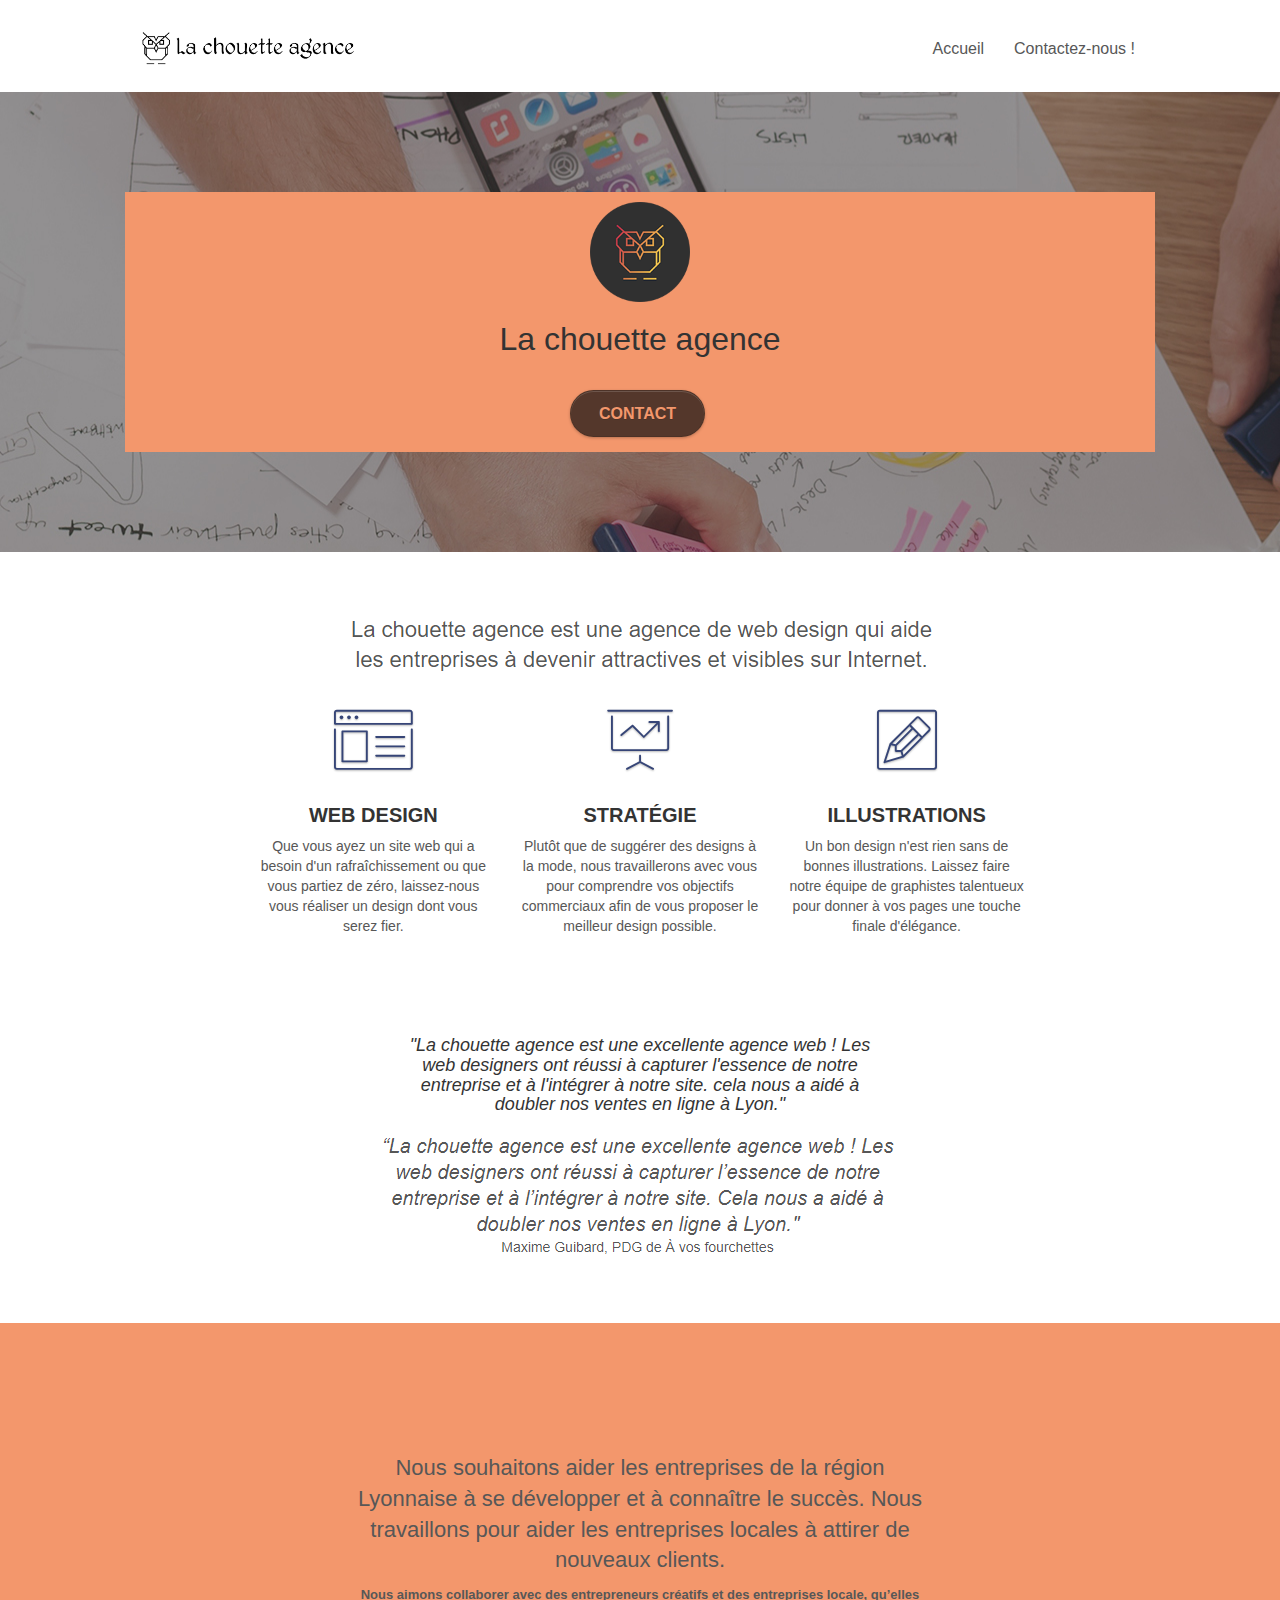
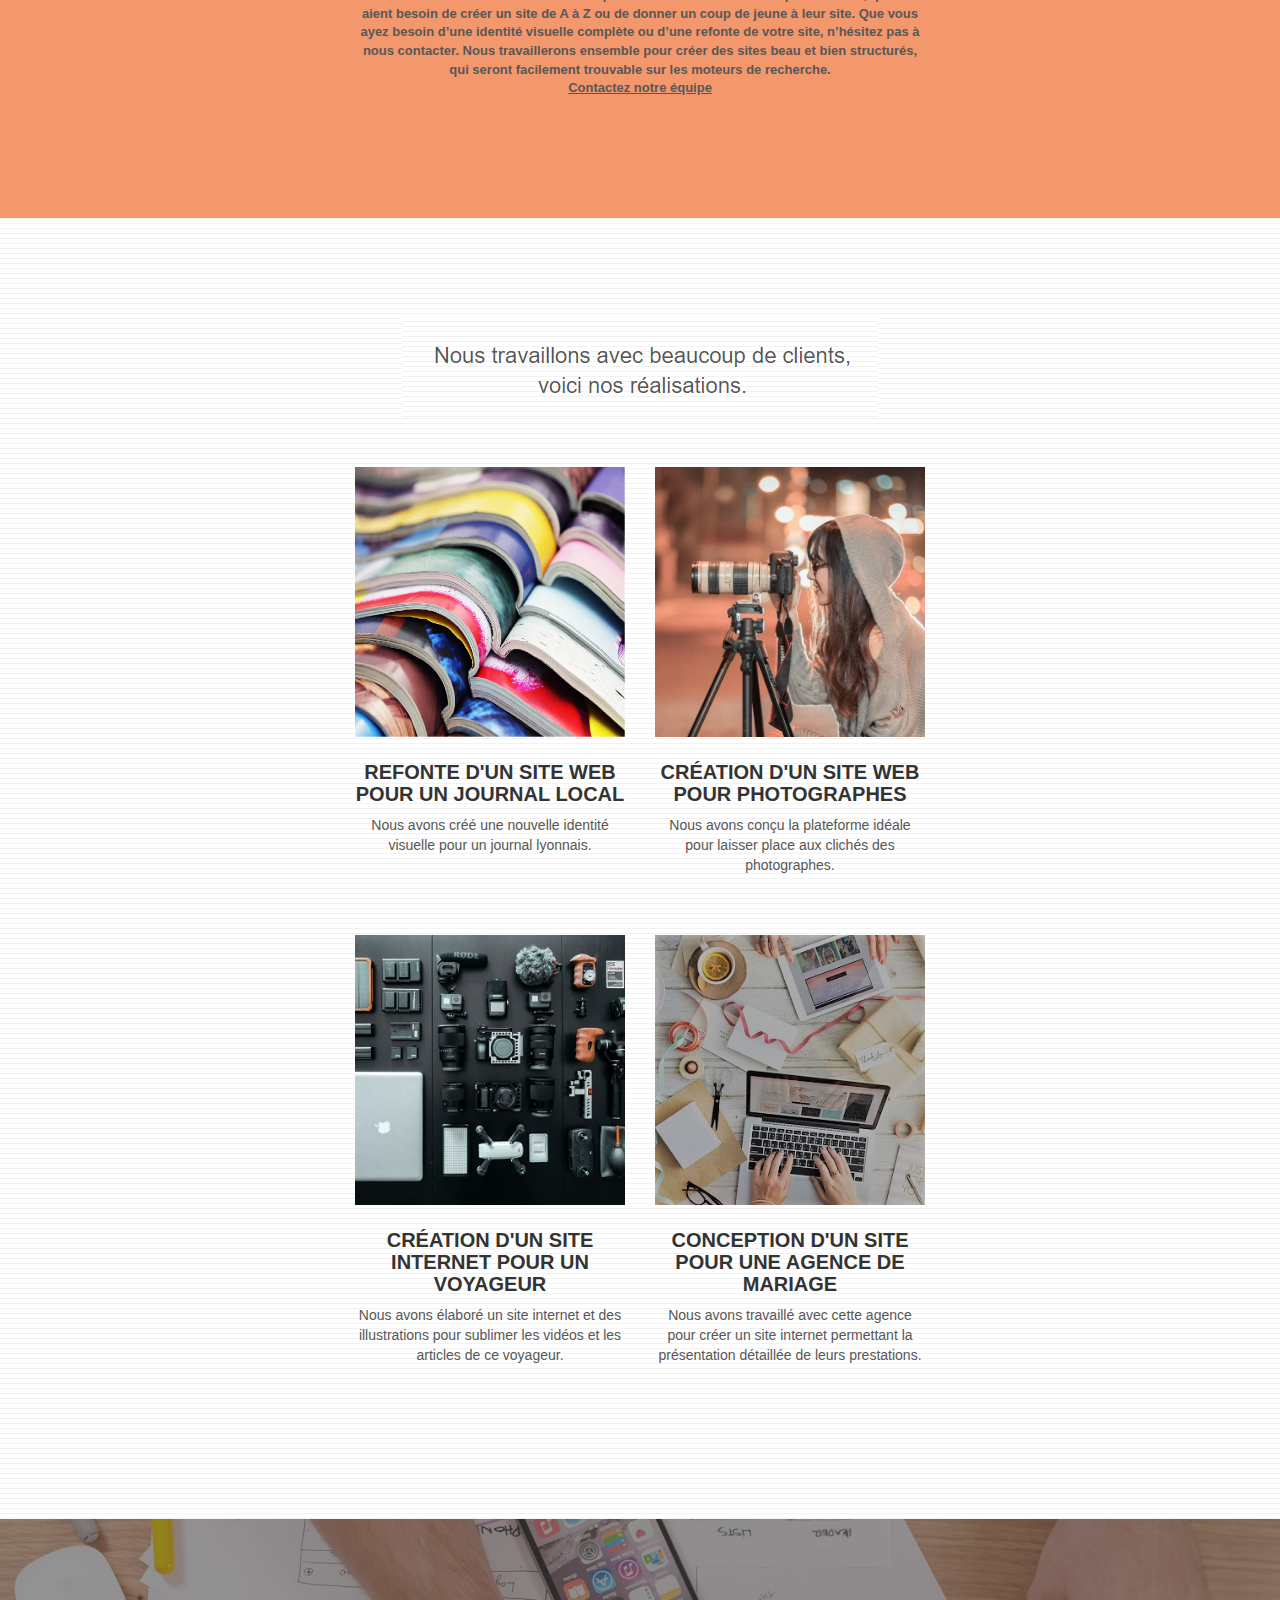
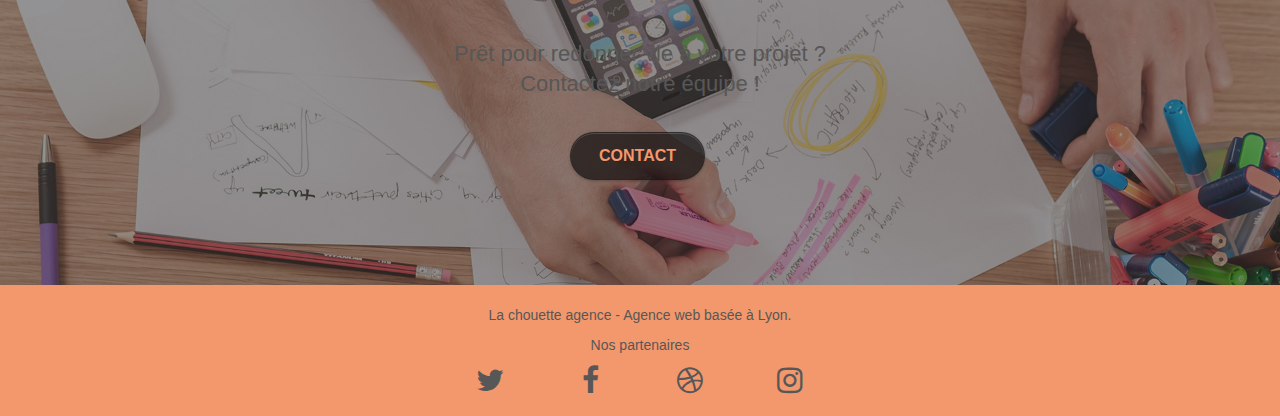
==== commit f08f35b1: "Ajust page text and more correctiont" ====
--- a/index.html
+++ b/index.html
@@ -121,6 +121,10 @@
 			</div>
 		</div>
 		<div class="row voffset-lg voffset">
+			<!-- test texte MKDS -->
+			<h4 class="text-center__citation">
+				"La chouette agence est une excellente agence web ! Les <br> web designers ont réussi à capturer l'essence de notre <br> entreprise et à l'intégrer à notre site. cela nous a aidé à <br> doubler nos ventes en ligne à Lyon."
+			</h4>
 			<div class="col-xs-12 col-md-8 col-md-offset-2 text-center">
 				<img alt="agence web, agence web paris, web design paris, stratégie web" src="img/citation.png" />
 			</div>
@@ -203,7 +207,7 @@
 <!-- bloc-5-cta -->
 <div class="bloc bgc-dark-slate-blue bg-banniere d-bloc bloc-bg-texture texture-paper" id="bloc-5-cta">
 	<div class="container bloc-lg">
-		<div class="row">
+		<div class="row__project">
 			<h2 class="text-center">
 				Prêt pour redonner vie à votre projet ?<br>Contactez notre équipe !
 			</h2>
--- a/style.css
+++ b/style.css
@@ -545,6 +545,10 @@
     color: #333333!important;
 }
 
+.text-center__citation { 
+    font-style: italic;
+}
+
 .icons {
     margin-bottom: 14px;
     margin-top: 24px;
@@ -622,9 +626,6 @@
     border-color: #364577!important;
 }
 
-.bg-dots-bg {
-    background-image: url("img/dots-bg.png");
-}
 
 .bg-lines-h2-bg {
     background-image: url("img/lines-h2-bg.png");
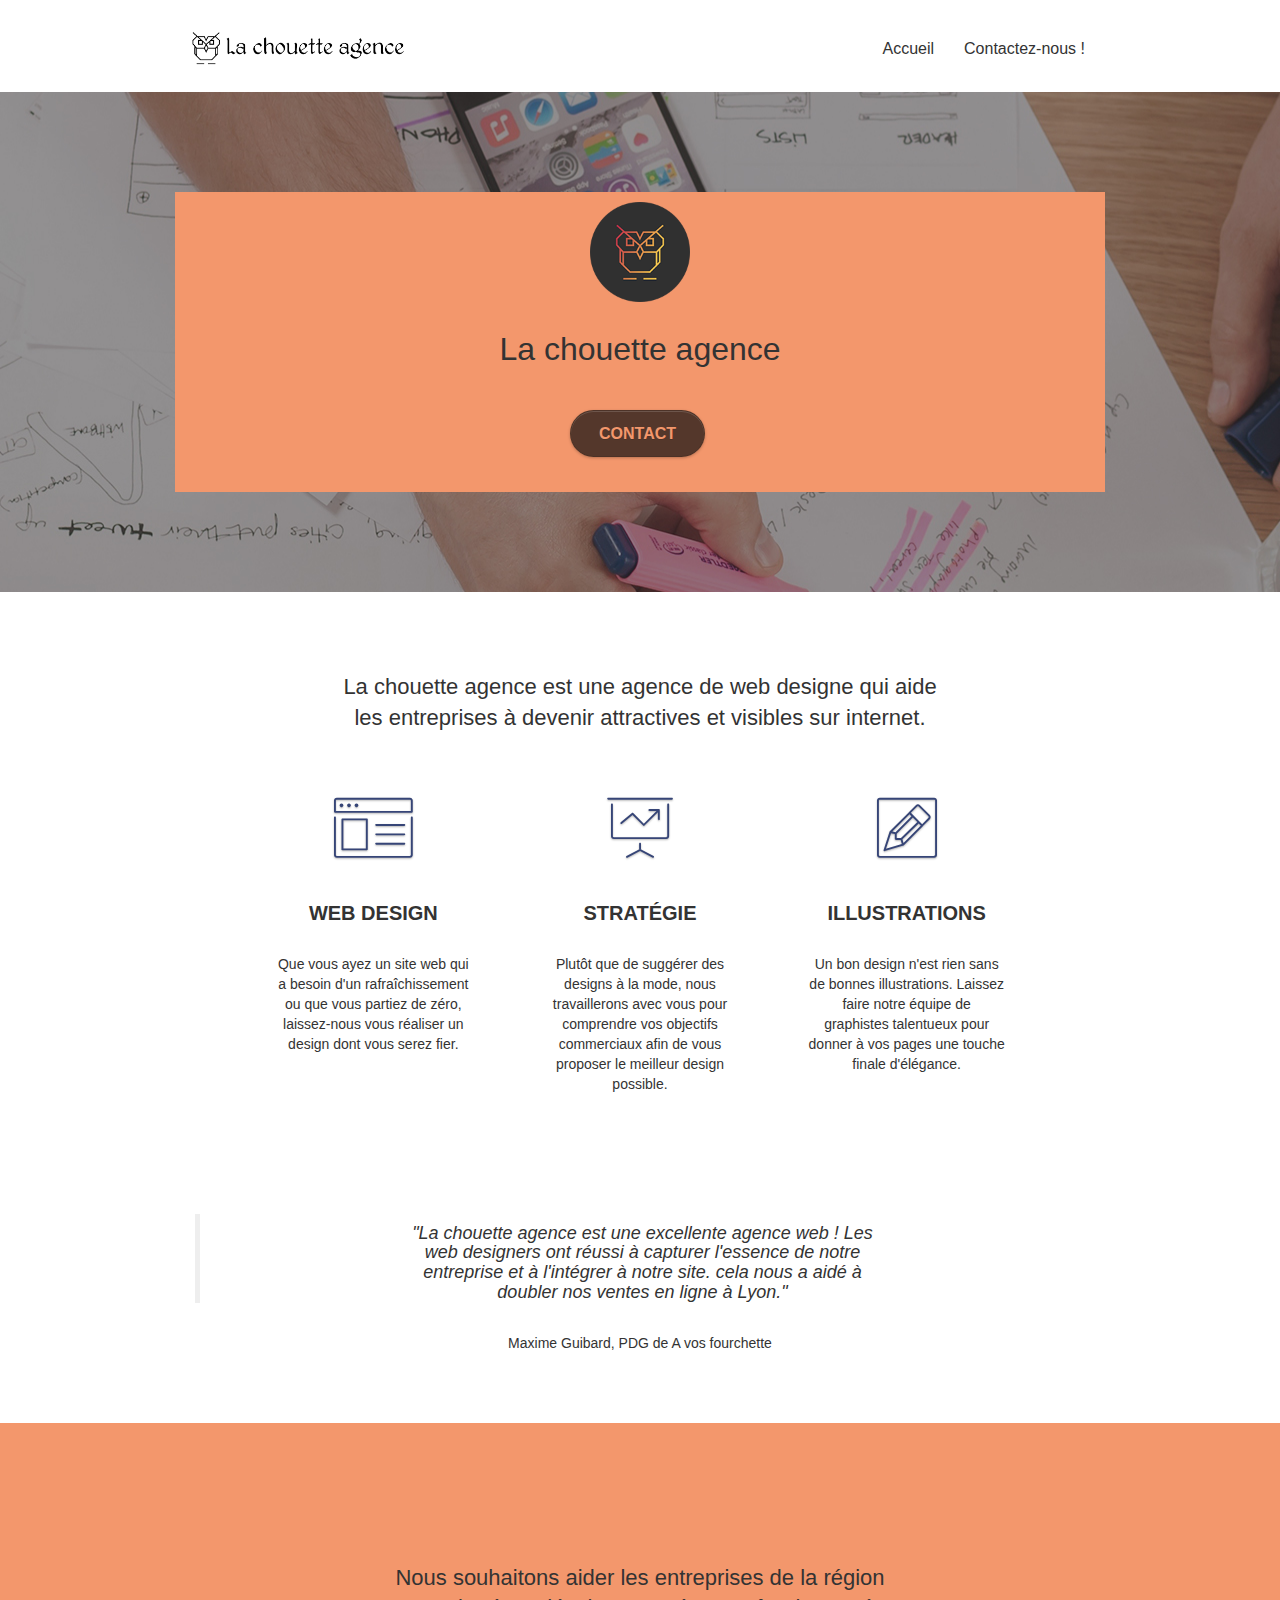
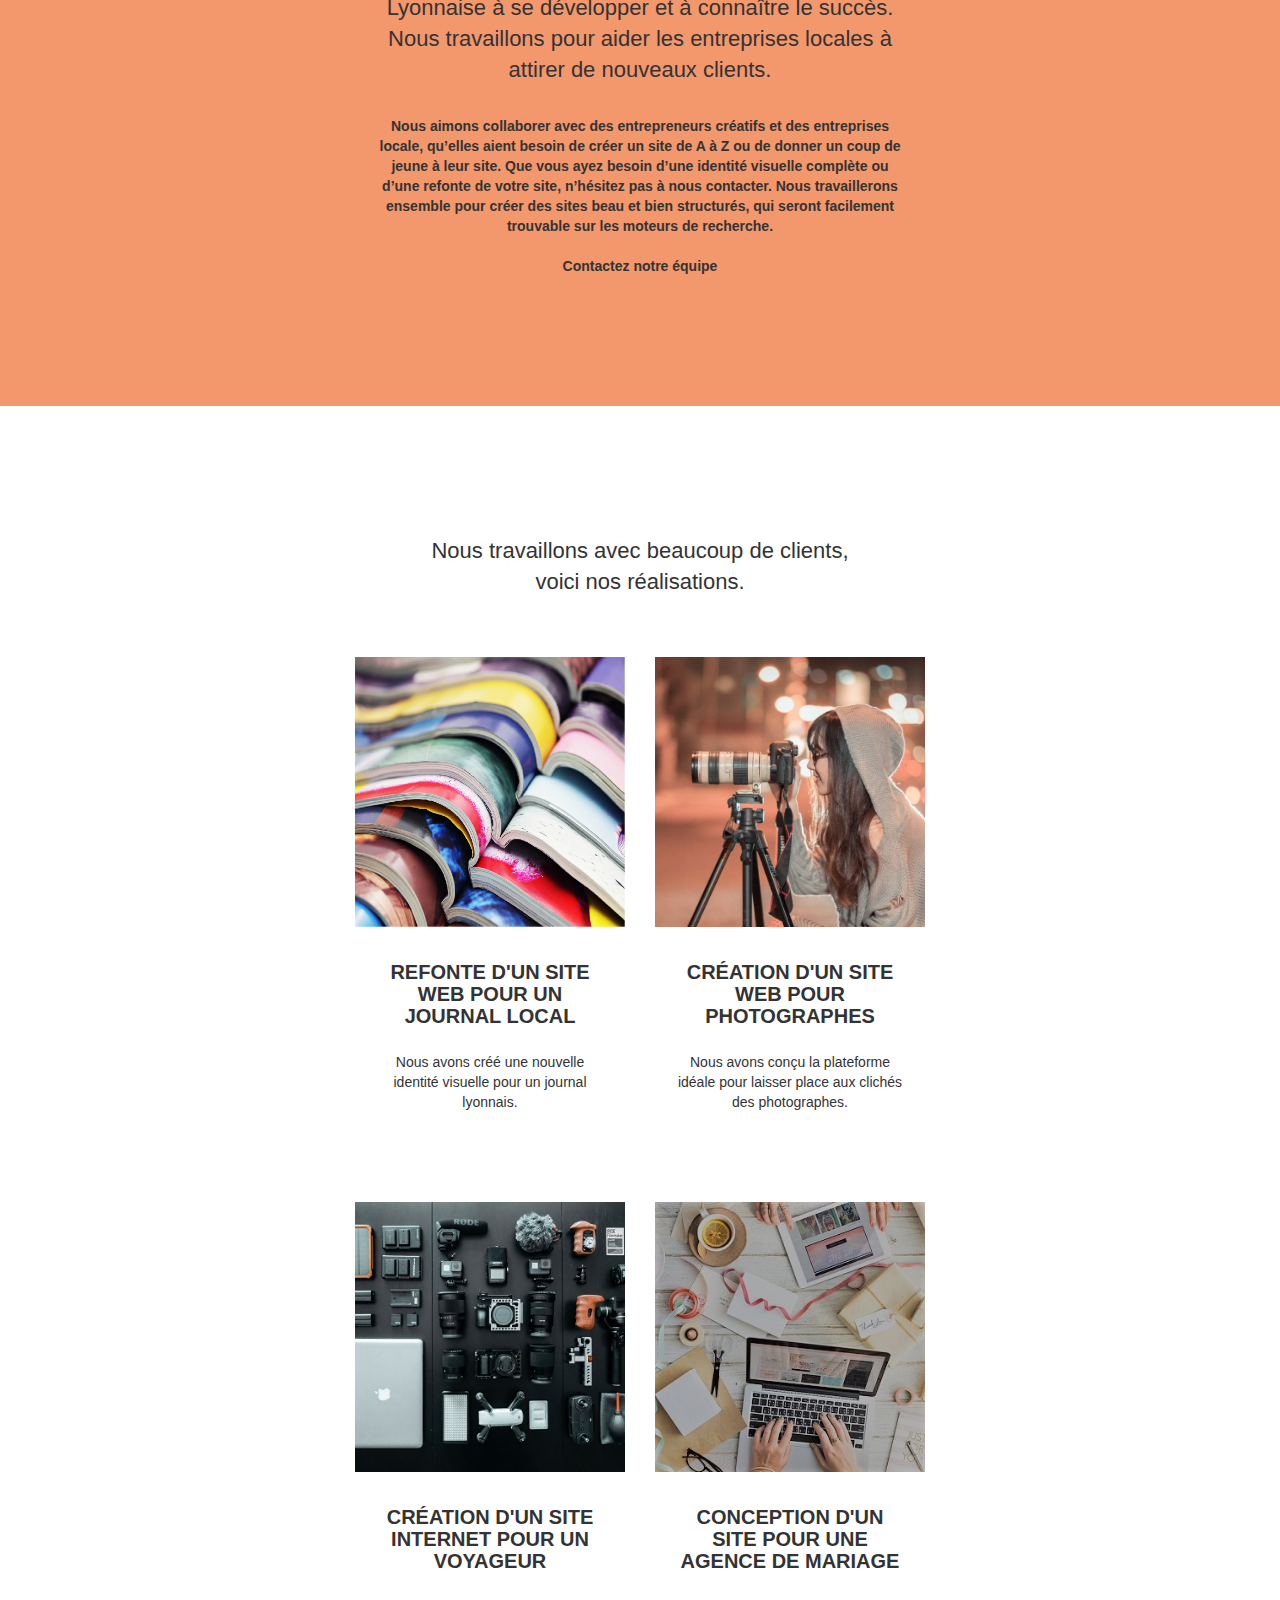
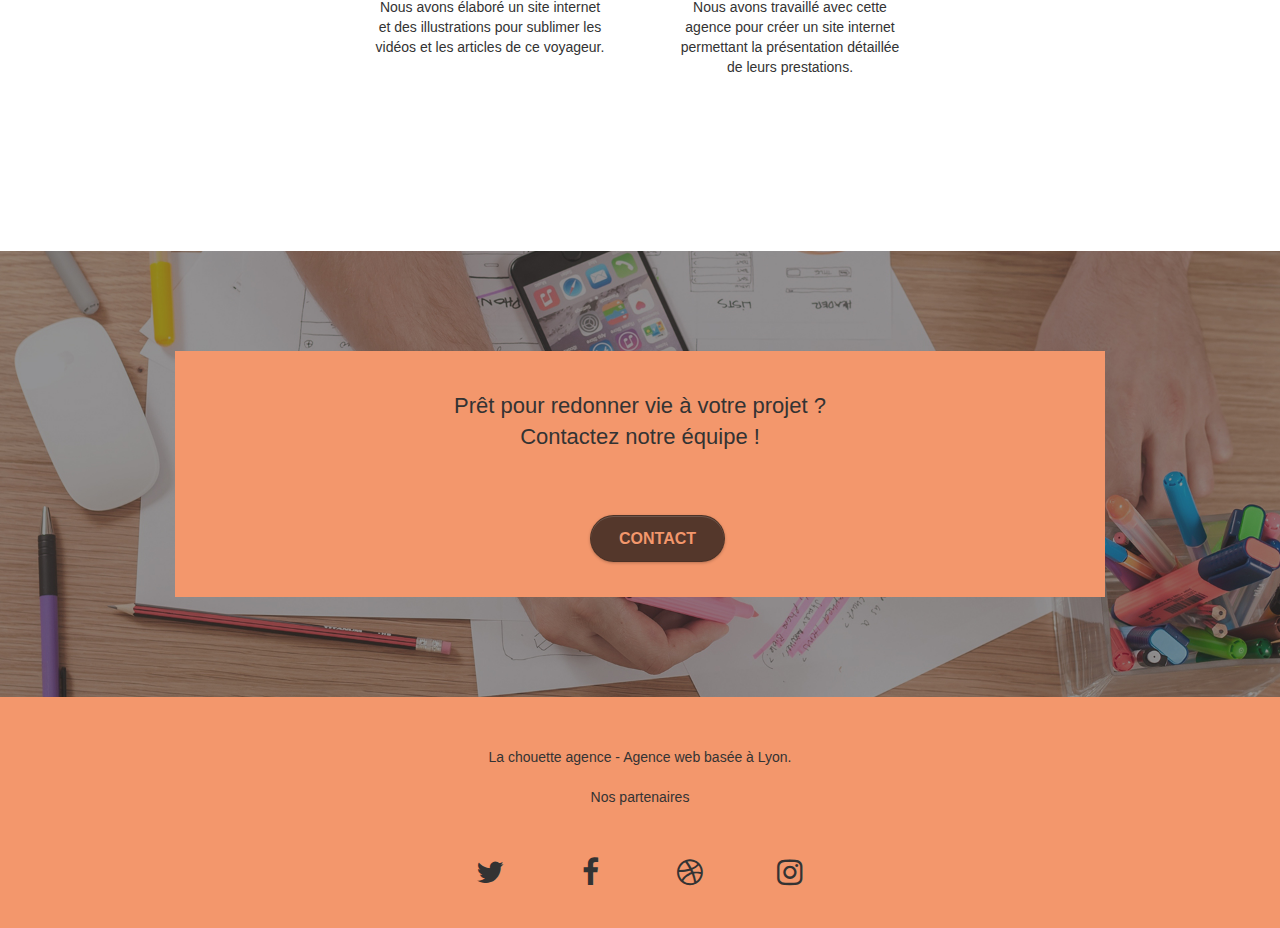
==== commit 3a3b4909: "More correction t" ====
--- a/index.html
+++ b/index.html
@@ -80,11 +80,8 @@
 <!-- bloc-2-services -->
 <div class="bloc bgc-white l-bloc" id="bloc-2-services">
 	<div class="container bloc-md">
-		<div class="row">
-			<div class="col-sm-12 text-center">
-				<img alt="agence web, agence web paris, web design paris, stratégie web" src="img/title.png" />
-			</div>
-		</div>
+		<h2 class="text-center">La chouette agence est une agence de web designe qui aide 
+			<br> les entreprises à devenir attractives et visibles sur internet.</h2>
 		<div class="row voffset-lg med-width-whitespace">
 			<div class="col-sm-4">
 				<div class="text-center">
@@ -121,13 +118,11 @@
 			</div>
 		</div>
 		<div class="row voffset-lg voffset">
-			<!-- test texte MKDS -->
 			<h4 class="text-center__citation">
 				"La chouette agence est une excellente agence web ! Les <br> web designers ont réussi à capturer l'essence de notre <br> entreprise et à l'intégrer à notre site. cela nous a aidé à <br> doubler nos ventes en ligne à Lyon."
 			</h4>
-			<div class="col-xs-12 col-md-8 col-md-offset-2 text-center">
-				<img alt="agence web, agence web paris, web design paris, stratégie web" src="img/citation.png" />
-			</div>
+			<p class="text-center">Maxime Guibard, PDG de A vos fourchette</p>
+			
 		</div>
 	</div>
 </div>
@@ -143,7 +138,7 @@
 				</h2>
 				<p class="text-center font">
 					Nous aimons collaborer avec des entrepreneurs créatifs et des entreprises locale, qu’elles aient besoin de créer un site de A à Z ou de donner un coup de jeune à leur site. Que vous ayez besoin d’une identité visuelle complète ou d’une refonte de votre site, n’hésitez pas à nous contacter. Nous travaillerons ensemble pour créer des sites beau et bien structurés, qui seront facilement trouvable sur les moteurs de recherche.	
-					<br>
+					<br> <br>
 					<a class="bold-link" href="contact-page.html">Contactez notre équipe</a><br>
 				</p>
 			</div>
@@ -155,11 +150,7 @@
 <!-- bloc-4-portfolio -->
 <div class="bloc bgc-white bg-lines-h2-bg bg-repeat l-bloc">
 	<div class="container bloc-lg">
-		<div class="row">
-			<div class="col-sm-12 text-center">
-				<img alt="agence web, agence web paris, web design paris, stratégie web" src="img/title2.png" />
-			</div>
-		</div>
+		<h2 class="text-center">Nous travaillons avec beaucoup de clients, <br> voici nos réalisations.</h2>
 		<div class="row tight-width-whitespace portfolio-row">
 			<div class="col-sm-6">
 				<a href="#" data-lightbox="img/1.jpg" data-gallery-id="gallery-1" data-caption="Refonte d'un site web pour un journal local" data-frame="snapshot-lb"><img src="img/1.jpg" alt="paris web design logo agence web meilleure agence et refonte site web journal" class="img-responsive portfolio-thumb" /></a>
@@ -207,7 +198,7 @@
 <!-- bloc-5-cta -->
 <div class="bloc bgc-dark-slate-blue bg-banniere d-bloc bloc-bg-texture texture-paper" id="bloc-5-cta">
 	<div class="container bloc-lg">
-		<div class="row__project">
+		<div class="row tight-width-background">
 			<h2 class="text-center">
 				Prêt pour redonner vie à votre projet ?<br>Contactez notre équipe !
 			</h2>
--- a/style.css
+++ b/style.css
@@ -39,10 +39,6 @@
     position: relative;
 }
 
-.bloc .container {
-    padding-left: 0;
-    padding-right: 0;
-}
 
 .bloc-lg {
     padding: 100px 50px;
@@ -155,19 +151,14 @@
     text-align: inherit;
 }
 
-.nav > li a:hover,
-.nav > li a:focus {
-    background: transparent;
-}
+
 
 .navbar-toggle {
     margin: 10px 10px 0 0;
     border: 0px;
 }
 
-.navbar-toggle:hover {
-    background: transparent!important;
-}
+
 
 .navbar-toggle .icon-bar {
     background-color: rgba(0, 0, 0, .5);
@@ -193,10 +184,7 @@
         transform: translate(0, -50%);
         -webkit-transform: translateY(-50%);
     }
-    .nav > li .dropdown-menu a,
-    .nav > li .dropdown-menu a:hover {
-        color: #484848;
-    }
+    
     .nav-invert .site-navigation {
         left: 0;
         right: 0;
@@ -469,7 +457,8 @@
 a {
     font-family: "helvetica";
     font-weight: 400;
-    color: #575757!important;
+    padding-top: 1rem;
+    color: rgb(51, 51, 51) !important;
 }
 
 .container {
@@ -544,9 +533,15 @@
 h4 {
     color: #333333!important;
 }
+.text-center { 
+    margin: 2rem;
+}
+
 
 .text-center__citation { 
     font-style: italic;
+    border-left: 5px solid rgb(238, 238, 238);
+    margin: 2rem;
 }
 
 .icons {
@@ -557,7 +552,6 @@
 .font {
    
     font-weight: 600;
-    font-size: small;
 }
 
 .portfolio-thumb {
@@ -569,7 +563,9 @@
     margin-bottom: 44px;
     margin-top: 50px;
 }
-
+.row project h2 { 
+    background-color: #c27956;
+}
 .avatar {
     box-shadow: 0px 4px 9px rgba(0, 0, 0, 0.3);
 }
@@ -582,7 +578,6 @@
 
 .bold-link {
     font-weight: 900;
-    text-decoration: underline!important;
 }
 
 .bgc-white {
@@ -627,9 +622,6 @@
 }
 
 
-.bg-lines-h2-bg {
-    background-image: url("img/lines-h2-bg.png");
-}
 
 .bg-banniere {
     background-image: url("img/la-chouette-agence-banniere.jpg");
@@ -646,6 +638,18 @@
     padding-top: 1rem;
 }
 
+.col-sm-6 p { 
+
+        padding-top: 0.5rem;
+        padding-bottom: 1rem;
+    }
+
+.col-sm-6 text-info { 
+        display: flex !important;
+        justify-content: center !important;
+        padding-bottom: 2rem !important;
+        padding-top: 15rem !important;
+    }
 @media (max-width: 1024px) {
 
     .bloc.full-width-bloc,
@@ -665,6 +669,14 @@
         max-width: 100%
     }
 }
+@media (max-width: 768px) { 
+    .portfolio-thumb { 
+        padding-right: 5rem;
+        padding-left: 5rem;
+        margin: 1;
+    }
+}
+
 
 @media only screen and (min-device-width: 768px) and (max-device-width: 1024px) and (orientation: landscape) {
     .b-parallax {
@@ -744,9 +756,6 @@
         padding-left: 15px;
         width: 100%;
     }
-    .nav > li:hover {
-        background: rgba(0, 0, 0, .08);
-    }
     .dropdown .dropdown a .caret {
         float: none;
         margin: 5px 0 0 10px!important;
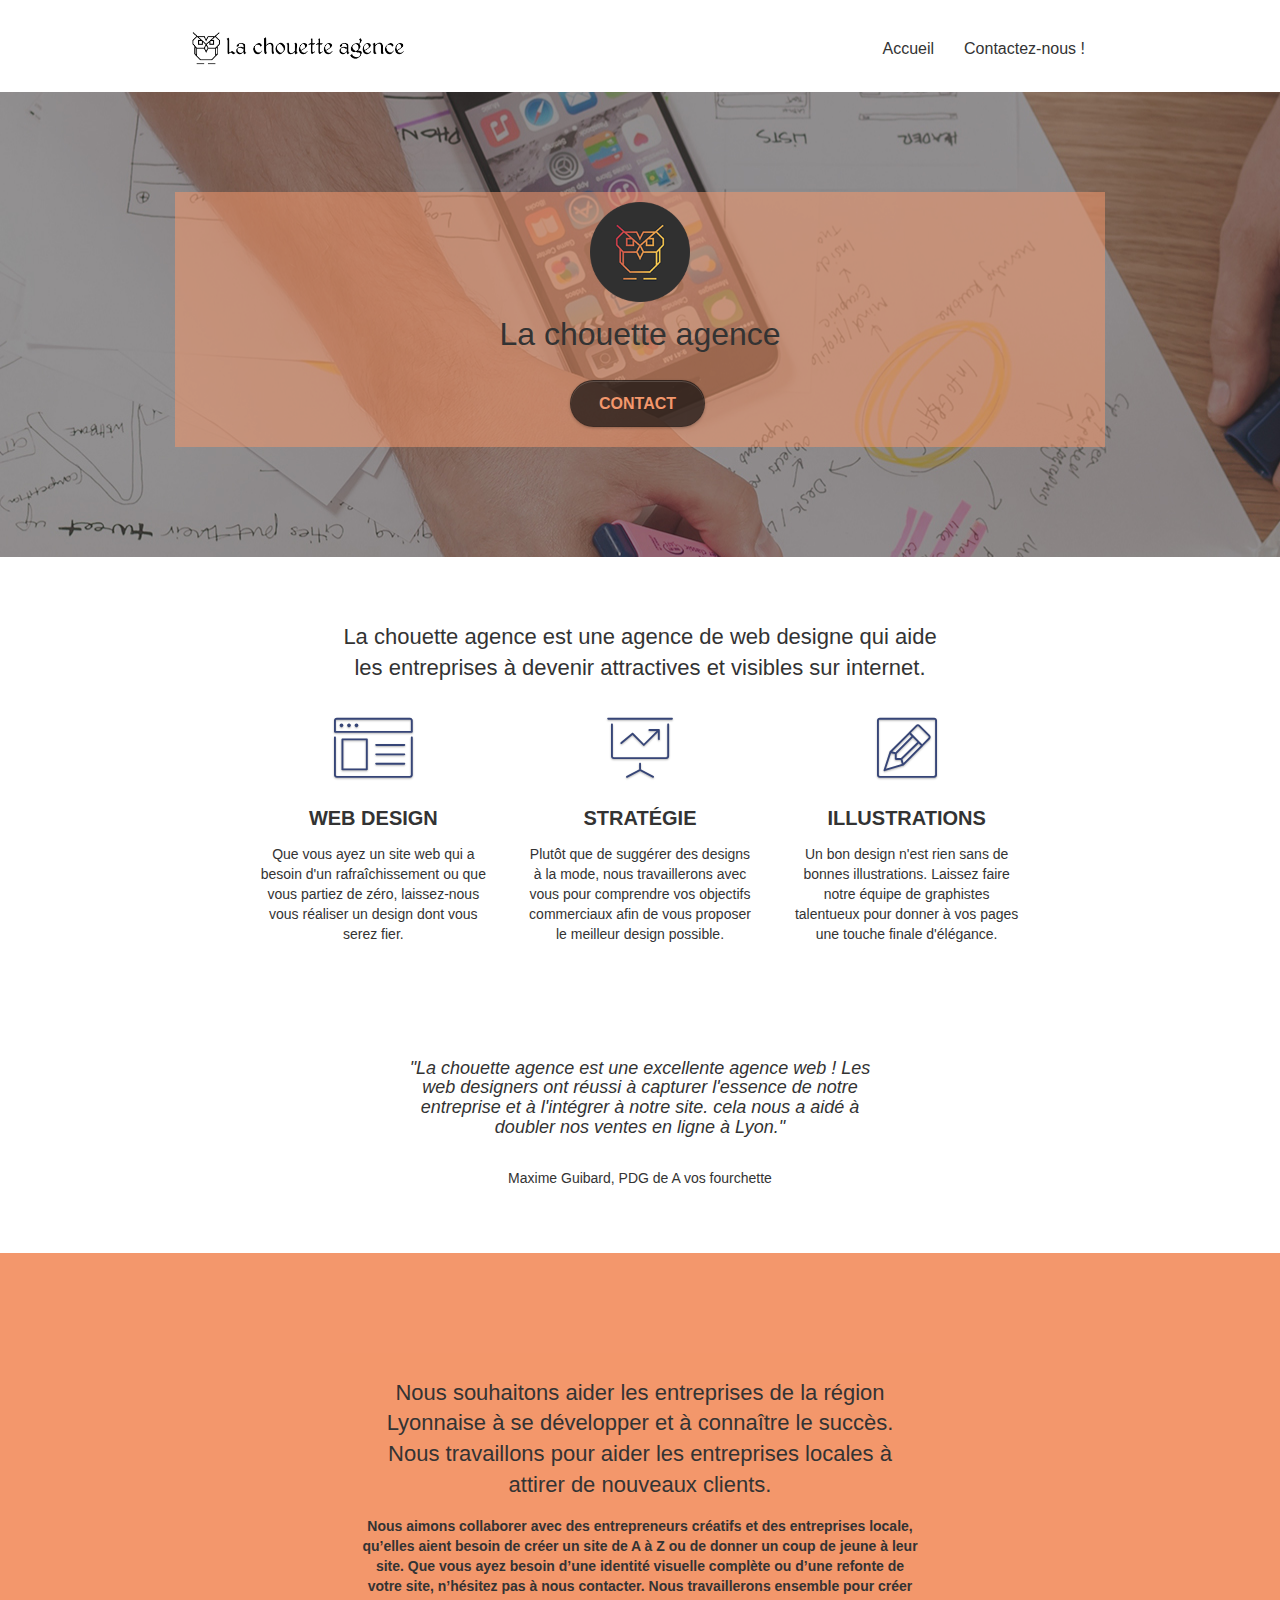
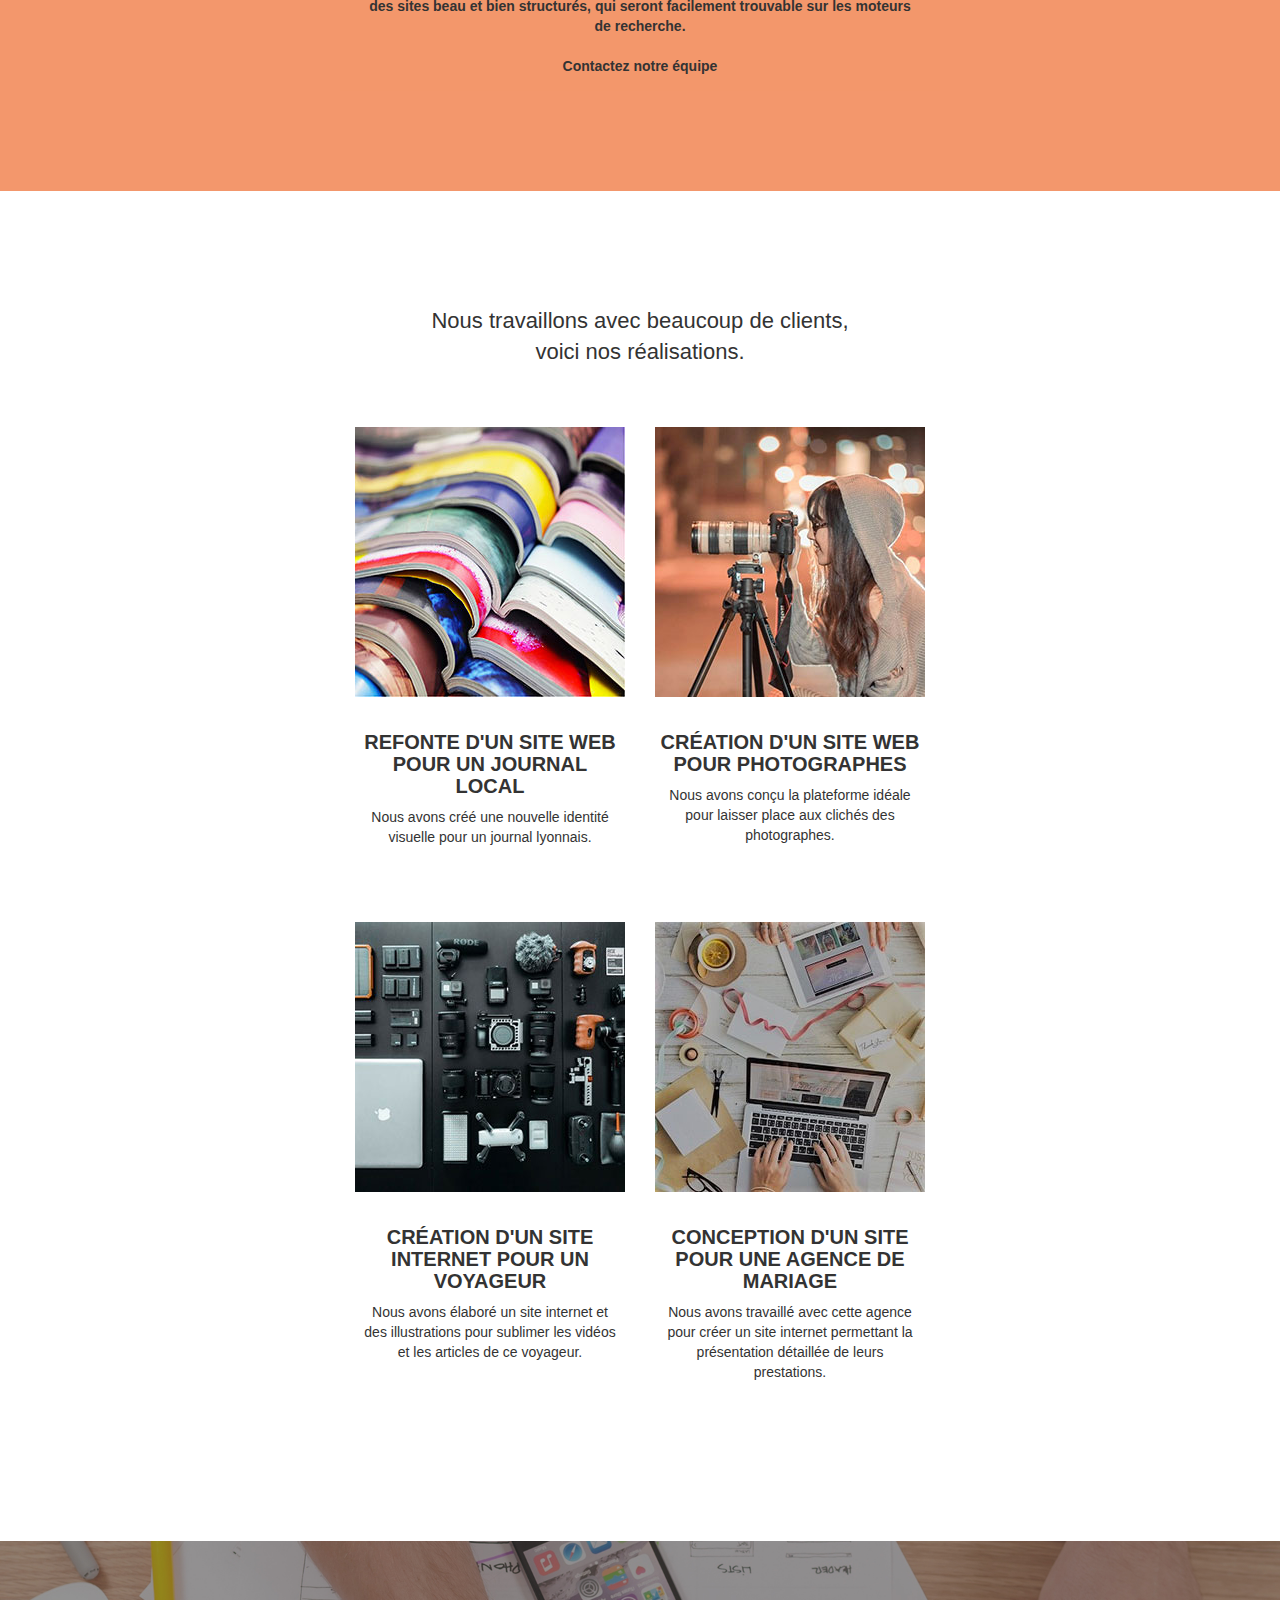
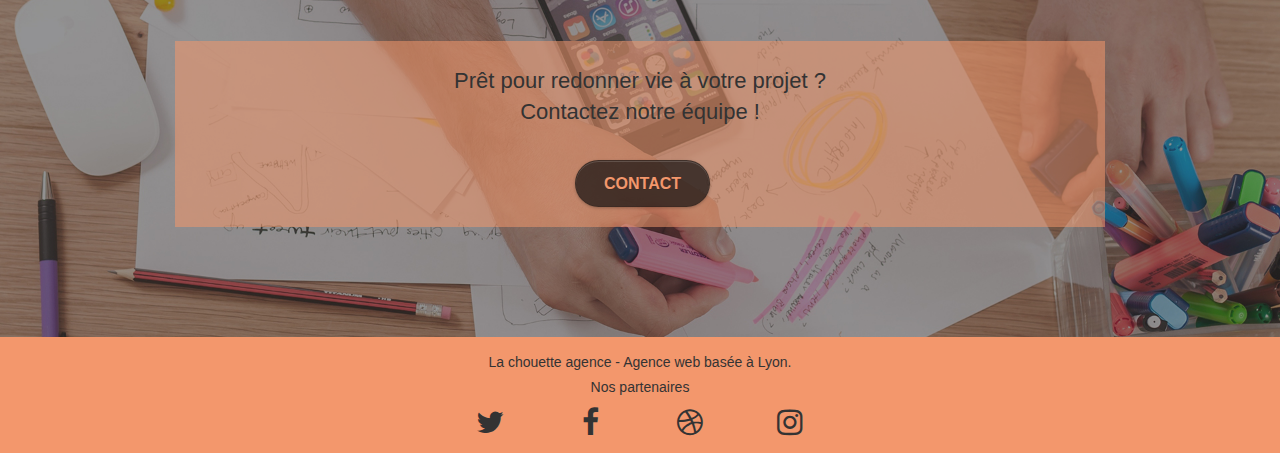
==== commit ba5fa59e: "Endingt" ====
--- a/index.html
+++ b/index.html
@@ -3,16 +3,16 @@
 <head>
     <meta charset="utf-8">
     <meta name="keywords" content="seo, google, site web, site internet, agence design paris, agence design, agence design,agence design,agence design,agence design,agence design,agence design,agence design,agence design">
-    <meta name="description" content="">
+    <meta name="description" content="seo, google, site web, site internet, agence design paris, agence design, agence design,agence design,agence design,agence design,agence design,agence design,agence design,agence design">
     <meta name="viewport" content="width=device-width, initial-scale=1.0, viewport-fit=cover">
     <link rel="shortcut icon" type="image/png" href="favicon.jpg">
     
-	<link rel="stylesheet" type="text/css" href="./css/bootstrap.css">
-	<link rel="stylesheet" type="text/css" href="style.css">
-	<link rel="stylesheet" type="text/css" href="./css/font-awesome.css">
-	<link rel="stylesheet" type="text/css" href="./css/et-line.css">
+	<link rel="stylesheet" type="text/css" href="./css/bootstrap.min.css">
+	<link rel="stylesheet" type="text/css" href="style.min.css">
+	<link rel="stylesheet" type="text/css" href="./css/font-awesome.min.css">
+	<link rel="stylesheet" type="text/css" href="./css/et-line.min.css">
 	
-    
+     
 	<script src="./js/jquery-2.1.0.js"></script>
 	<script src="./js/bootstrap.js"></script>
 	<script src="./js/blocs.js"></script>
@@ -23,7 +23,6 @@
 
     
 <!-- Analytics -->
- 
 <!-- Analytics END -->
     
 </head>
@@ -34,7 +33,6 @@
 <!-- bloc-0 -->
 <div class="bloc bgc-white l-bloc " id="bloc-0">
 	<div class="container bloc-sm">
-
 		<nav class="navbar row">
 			<div class="navbar-header">
 				<a class="navbar-brand" href="index.html"><img src="img/la-chouette-agence.png" alt="paris web design logo agence web meilleure agence" height="40" /></a>
@@ -173,7 +171,7 @@
 		</div>
 		<div class="row tight-width-whitespace portfolio-row">
 			<div class="col-sm-6">
-				<a href="#" data-lightbox="img/3.bmp" data-gallery-id="gallery-1" data-caption="Création d'un site internet pour un voyageur" data-frame="snapshot-lb"><img src="img/3.bmp" class="img-responsive portfolio-thumb" alt="paris web design logo agence web meilleure agence, Création d'un site web pour voyageur"/></a>
+				<a href="#" data-lightbox="img/3.jpg" data-gallery-id="gallery-1" data-caption="Création d'un site internet pour un voyageur" data-frame="snapshot-lb"><img src="img/3.jpg" class="img-responsive portfolio-thumb" alt="paris web design logo agence web meilleure agence, Création d'un site web pour voyageur"/></a>
 				<h3 class="text-center">
 					Création d'un site internet pour un voyageur
 				</h3>
@@ -182,7 +180,7 @@
 				</p>
 			</div>
 			<div class="col-sm-6">
-				<a href="#" data-lightbox="img/4.bmp" data-gallery-id="gallery-1" data-caption="Conception d'un site pour une agence de mariage" data-frame="snapshot-lb"><img src="img/4.bmp" class="img-responsive portfolio-thumb" alt="paris web design logo agence web meilleure agence, Création d'un site web pour agence de mariage" /></a>
+				<a href="#" data-lightbox="img/4.jpg" data-gallery-id="gallery-1" data-caption="Conception d'un site pour une agence de mariage" data-frame="snapshot-lb"><img src="img/4.jpg" class="img-responsive portfolio-thumb" alt="paris web design logo agence web meilleure agence, Création d'un site web pour agence de mariage" /></a>
 				<h3 class="text-center">
 					Conception d'un site pour une agence de mariage
 				</h3>
@@ -212,7 +210,7 @@
 
 <!-- Footer - bloc-8 -->
 <div class="bloc bgc-atomic-tangerine d-bloc" id="bloc-8">
-	<div class="container bloc-sm">
+	<div class="container">
 		<div class="row background-color contact">
 			<div class="col-sm-12">
 				<p class="text-center white">
@@ -225,22 +223,22 @@
 				<div class="row row-no-gutters social">
 					<div class="col-sm-3">
 						<div class="text-center">
-							<a class="social" href="index.html"><span class="fa fa-twitter icon-md"></span></a>
-						</div>
-					</div>
-					<div class="col-sm-3">
-						<div class="text-center">
-							<a class="social" href="index.html"><span class="fa fa-facebook icon-md"></span></a>
-						</div>
-					</div>
-					<div class="col-sm-3">
-						<div class="text-center">
-							<a class="social" href="index.html"><span class="fa fa-dribbble icon-md"></span></a>
-						</div>
-					</div>
-					<div class="col-sm-3">
-						<div class="text-center">
-							<a class="social" href="index.html"><span class="fa fa-instagram icon-md"></span></a>
+							<a class="social" href="https://twitter.com/accueil" aria-label="twitter"><span class="fa fa-twitter icon-md"></span></a>
+						</div>
+					</div>
+					<div class="col-sm-3">
+						<div class="text-center">
+							<a class="social" href="https://www.facebook.com/" aria-label="facebook"><span class="fa fa-facebook icon-md"></span></a>
+						</div>
+					</div>
+					<div class="col-sm-3">
+						<div class="text-center">
+							<a class="social" href="https://dribbble.com/" aria-label="dribble"><span class="fa fa-dribbble icon-md"></span></a>
+						</div>
+					</div>
+					<div class="col-sm-3">
+						<div class="text-center">
+							<a class="social" href="https://www.instagram.com/?hl=fr" aria-label="intagram"><span class="fa fa-instagram icon-md"></span></a>
 						</div>
 					</div>
 				</div>
--- a/style.min.css
+++ b/style.min.css
@@ -0,0 +1 @@
+body{margin:0;padding:0;background:#fff;overflow-x:hidden;-webkit-font-smoothing:antialiased;-moz-osx-font-smoothing:grayscale}a,button{transition:all .3s ease-in-out;outline:0!important}a:hover{text-decoration:none;cursor:pointer}#page-loading-blocs-notifaction{position:fixed;top:0;bottom:0;width:100%;z-index:100000;background:#fff url("img/pageload-spinner.gif") no-repeat center center}.bloc{width:100%;clear:both;background:50% 50% no-repeat;padding:0 50px;-webkit-background-size:cover;-moz-background-size:cover;-o-background-size:cover;background-size:cover;position:relative}.bloc-lg{padding:100px 50px}.bloc-md{padding:50px}.bloc-sm{padding:20px 50px}.bg-b-edge,.bg-bl-edge,.bg-br-edge,.bg-center,.bg-l-edge,.bg-r-edge,.bg-repeat,.bg-t-edge,.bg-tl-edge,.bg-tr-edge{-webkit-background-size:auto!important;-moz-background-size:auto!important;-o-background-size:auto!important;background-size:auto!important}.bg-repeat{background:repeat}.bg-t-edge{background:top no-repeat}.bloc-bg-texture::before{content:"";background-size:2px 2px;position:absolute;top:0;bottom:0;left:0;right:0}.b-parallax{background-attachment:fixed}.voffset{margin-top:30px}.voffset-lg{margin-top:80px}#bloc-1-hero h1{font-size:32px}.navbar{margin-bottom:0;z-index:1}.navbar-brand{height:auto;padding:3px 15px;font-size:25px;font-weight:400;font-weight:600;line-height:44px}.navbar-brand img{max-height:200px;margin:0 5px 0 0;display:inline}.navbar-brand img[src$=svg]{min-width:100px}.nav-center .navbar-brand img{margin:0}.navbar .nav{padding-top:2px;margin-right:-16px;float:right;z-index:1}.nav>li{float:left;margin-top:4px;font-size:16px}.navbar-nav .open .dropdown-menu>li>a{text-align:inherit}a:hover{transform:scale(1.02)}.navbar-toggle{margin:10px 10px 0 0;border:0}.navbar-toggle .icon-bar{background-color:rgba(0,0,0,.5);width:26px}.nav-invert .navbar .nav{float:left}.nav-invert .navbar-brand,.nav-invert .navbar-header{float:right;position:relative;z-index:2}@media (min-width:768px){.site-navigation{position:absolute;top:50%;right:20px;transform:translate(0,-50%);-webkit-transform:translateY(-50%)}.nav-invert .site-navigation{left:0;right:0}.nav-center{text-align:center}.nav-center .navbar-header{width:100%}.nav-center .nav>li,.nav-center .navbar-brand,.nav-center .navbar-header{float:none;display:inline-block}.nav-center .site-navigation{position:relative;width:100%;right:0;margin-right:0;margin-top:20px}.nav-center.mini-nav .navbar-toggle{float:none;margin:10px auto 0}}.nav>li>.dropdown a{background:0 0!important;display:block;padding:14px 15px}nav .caret{margin:0 5px}.dropdown-menu .dropdown-menu{top:-8px;left:100%}.dropdown-menu .dropmenu-flow-right{top:100%;left:0;margin-left:-1px;border-top-left-radius:0;border-top-right-radius:0}.dropdown-menu .dropdown span{border:4px solid #000;border-top-color:transparent;border-right-color:transparent;border-bottom-color:transparent;margin:6px -5px 0 0!important;float:right}.btn{margin:0 5px 5px 0}.btn.pull-right{margin:0 0 5px 5px}.btn-d,.btn-d:focus,.btn-d:hover{color:#fff;background:rgba(0,0,0,.3)}button{outline:0!important}.btn-rd{border-radius:40px}.btn-clean{border:1px solid rgba(0,0,0,.08);border-bottom-color:rgba(0,0,0,.1);text-shadow:0 1px 0 rgba(0,0,1,.1);box-shadow:0 1px 3px rgba(0,0,1,.25),inset 0 1px 0 0 rgba(255,255,255,.15)}.icon-md{font-size:30px!important}.icon-lg{font-size:60px!important}.sm-shadow{text-shadow:0 1px 2px rgba(0,0,0,.3)}.panel-sq,.panel-sq .panel-footer,.panel-sq .panel-heading{border-radius:0}.panel-rd{border-radius:30px}.panel-rd .panel-heading{border-radius:29px 29px 0 0}.panel-rd .panel-footer{border-radius:0 0 29px 29px}.text-center__partnair a{text-decoration:none}.form-control{border-color:rgba(0,0,0,.1);box-shadow:none}.scrollToTop{width:40px;height:40px;position:fixed;bottom:20px;right:20px;opacity:0;z-index:500;transition:all .3s ease-in-out}.showScrollTop{font-size:14px;opacity:1}a[data-lightbox]{position:relative;display:block;text-align:center}a[data-lightbox]:hover::before{content:"+";font-family:HelveticaNeue-Light,"Helvetica Neue Light","Helvetica Neue",Helvetica,Arial;font-size:32px;width:50px;height:50px;margin-left:-25px;border-radius:50%;background:rgba(0,0,0,.6);color:#fff;font-weight:100;z-index:1;position:absolute;top:50%;transform:translateY(-50%);-webkit-transform:translateY(-50%)}a[data-lightbox]:hover img{opacity:.6;-webkit-animation-fill-mode:none;animation-fill-mode:none}#lightbox-modal{display:flex;align-items:center}#lightbox-modal .modal-dialog{width:90%;max-width:900px;margin:0 auto 0}#lightbox-modal .modal-dialog img{max-height:90vh;margin:0 auto}.lightbox-caption{padding:20px;color:#fff;background:rgba(0,0,0,.5);position:absolute;left:15px;right:15px;bottom:5px}.close-lightbox{color:#fff;font-size:30px;position:absolute;top:20px;right:20px;z-index:20;background:rgba(0,0,0,.5);border:none;line-height:30px;padding:0 9px 5px;opacity:.3}.close-lightbox:hover,.next-lightbox:hover,.prev-lightbox:hover{opacity:1;color:#fff}.next-lightbox,.prev-lightbox{font-size:20px;color:rgba(255,255,255,.9);background:rgba(0,0,0,.5);transition:all .2s ease-in-out;position:absolute;top:45%;z-index:1;opacity:.4}.next-lightbox{padding:6px 8px 1px 13px;right:25px}.prev-lightbox{padding:6px 13px 1px 10px;left:25px}.snapshot-lb .modal-body{padding-bottom:45px}.snapshot-lb .lightbox-caption{padding:0;color:rgba(0,0,0,.5);background:0 0}.btn,a,h1,h2,h3,h4,h5,h6,label,p{font-family:helvetica;font-weight:400;padding-top:1rem;color:#333!important}.container{max-width:1000px}.hero-bloc-text{font-size:38px}.hero-bloc-text-sub{font-size:36px}.statement-bloc-text{line-height:26px;font-style:italic;font-size:20px;text-align:center;font-weight:lighter;max-width:520px;margin:auto auto auto auto}.tight-width-whitespace{max-width:600px;margin:auto auto auto auto}.h1{font-size:20px;font-family:"Open Sans"}.cta-hero{margin-top:22px;color:#fff!important;text-transform:uppercase;padding:12px 28px 12px 28px;font-size:16px;font-weight:700}.social{max-width:400px;margin:auto auto auto auto}h2{font-size:22px;line-height:1.4em}h3{font-size:20px;text-transform:uppercase;font-weight:700;color:#333!important}.med-width-whitespace{max-width:800px;margin:auto auto auto auto;box-shadow:0 0 0 #000}h1{color:#333!important}h4{color:#333!important}.text-center{margin:.5rem}.text-center__citation{font-style:italic;margin:2rem}.icons{margin-bottom:14px;margin-top:24px}.font{font-weight:600}.portfolio-thumb{margin-bottom:24px;width:100%}.portfolio-row{margin-bottom:44px;margin-top:50px}.row project h2{background-color:#c27956}.avatar{box-shadow:0 4px 9px rgba(0,0,0,.3)}.tangerine-background{background-color:#f3976c8c;padding-top:10px;padding-bottom:10px}.bold-link{font-weight:900}.bgc-white{background-color:#fff}.bgc-dark-slate-blue{background-color:#364577}.bgc-atomic-tangerine{background-color:#f3976c}.btn-atomic-tangerine{background:rgba(19,17,17,.712);color:#f3976c!important}.btn-atomic-tangerine:hover{background:#000!important;color:#f3976c!important}.tight-width-background{background-color:#f3976c8c;padding-top:10px;padding-bottom:10px}.ltc-atomic-tangerine{color:#f3976c!important}.ltc-atomic-tangerine:hover{color:#c27956!important}.icon-dark-slate-blue{color:#364577!important;border-color:#364577!important}.bg-banniere{background-image:url("img/la-chouette-agence-banniere.jpg")}.bg-presentation{background-image:url("img/image-de-presentation.bmp")}.partnair{text-decoration:none}.col-sm-6 p{padding-top:.5rem;padding-bottom:1rem}.col-sm-6 text-info{display:flex!important;justify-content:center!important;padding-bottom:2rem!important;padding-top:15rem!important}@media (max-width:1024px){.bloc-tile-2.full-width-bloc .container,.bloc-tile-3.full-width-bloc .container,.bloc-tile-4.full-width-bloc .container,.bloc.full-width-bloc{padding-left:0;padding-right:0}}@media (max-width:992px) and (min-width:768px){.navbar .nav{max-width:80%}.nav-center.navbar .nav{max-width:100%}}@media (max-width:768px){.portfolio-thumb{padding-right:5rem;padding-left:5rem}}@media (max-width:767px){.page-container{overflow-x:hidden;position:relative}.b-parallax,h1,h2,h3,h4,h5,h6,p{background-attachment:scroll}.navbar .nav{padding-top:0;border-top:1px solid rgba(0,0,0,.2);float:none!important}.navbar.row{margin-left:0;margin-right:0}.site-navigation{position:inherit;transform:none;-webkit-transform:none;-ms-transform:none}.nav>li{margin-top:0;border-bottom:1px solid rgba(0,0,0,.1);background:rgba(0,0,0,.05);text-align:left;padding-left:15px;width:100%}.dropdown .dropdown a .caret{float:none;margin:5px 0 0 10px!important;border:4px solid #000;border-bottom-color:transparent;border-right-color:transparent;border-left-color:transparent}#hero-bloc .navbar .nav{background:rgba(0,0,0,.8)}#hero-bloc .navbar .nav a{color:rgba(255,255,255,.6)}.hero{padding:50px 0}.hero-nav{left:-1px;right:-1px}.navbar-collapse{padding:0;overflow-x:hidden;-webkit-box-shadow:none;box-shadow:none}.navbar-brand img{max-height:40px;width:auto}.nav-invert .navbar-header{float:none;width:100%}.nav-invert .navbar-toggle{float:left;margin-left:10px}.bloc{padding-left:0;padding-right:0}.bloc-lg,.bloc-xl,.bloc-xxl{padding:40px 0}.bloc-md,.bloc-sm{padding-left:0;padding-right:0}.bloc-fill-screen .fill-bloc-bottom-edge,.bloc-fill-screen .fill-bloc-top-edge,.bloc-tile-2 .container,.bloc-tile-3 .container,.bloc-tile-4 .container{padding-left:0;padding-right:0}.a-block{padding:0 10px}.btn-dwn{display:none}.voffset{margin-top:5px}.voffset-md{margin-top:20px}.voffset-lg{margin-top:30px}form{padding:5px}.close-lightbox{display:inline-block}.blocsapp-device-iphone5{background-size:216px 425px;padding-top:60px;width:216px;height:425px}.blocsapp-device-iphone5 img{width:180px;height:320px}}@media (max-width:400px){.bloc{padding-left:0;padding-right:0}}@media (max-width:767px){.bloc-mob-center-text{text-align:center}}